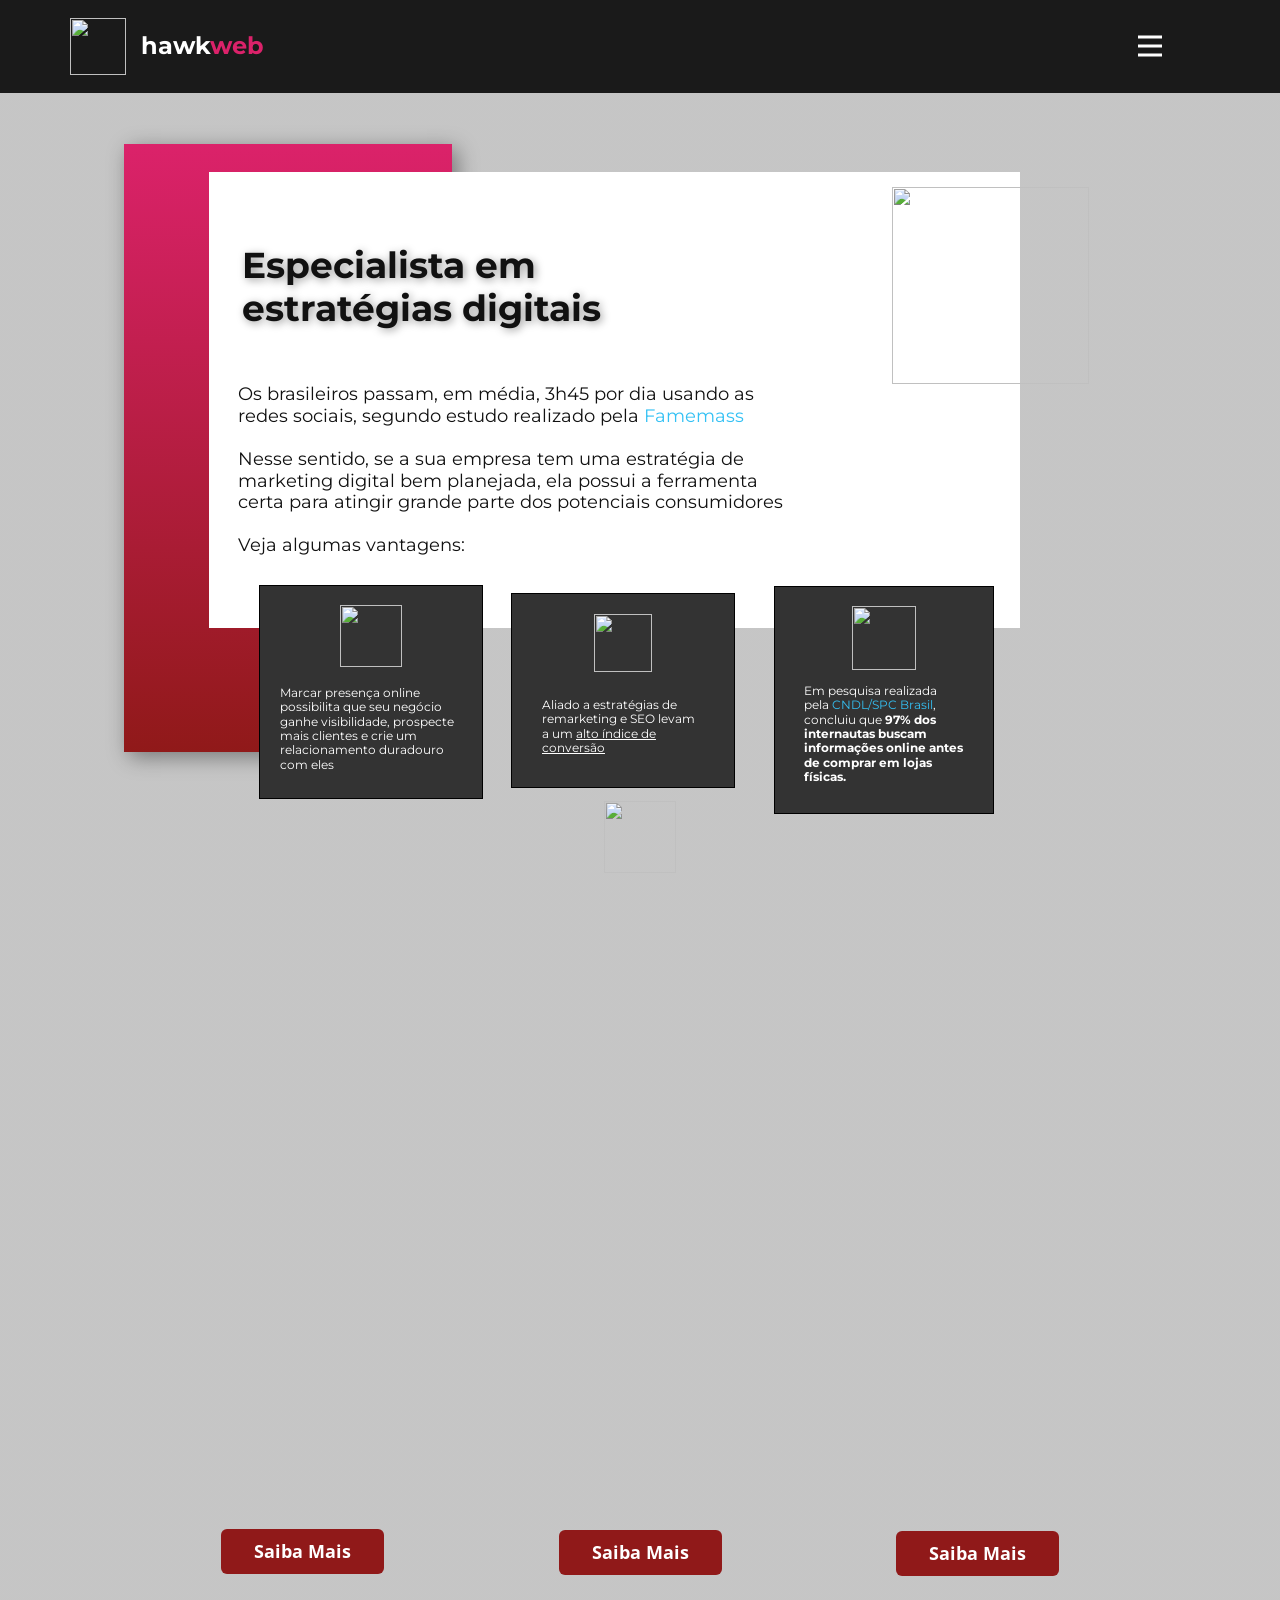
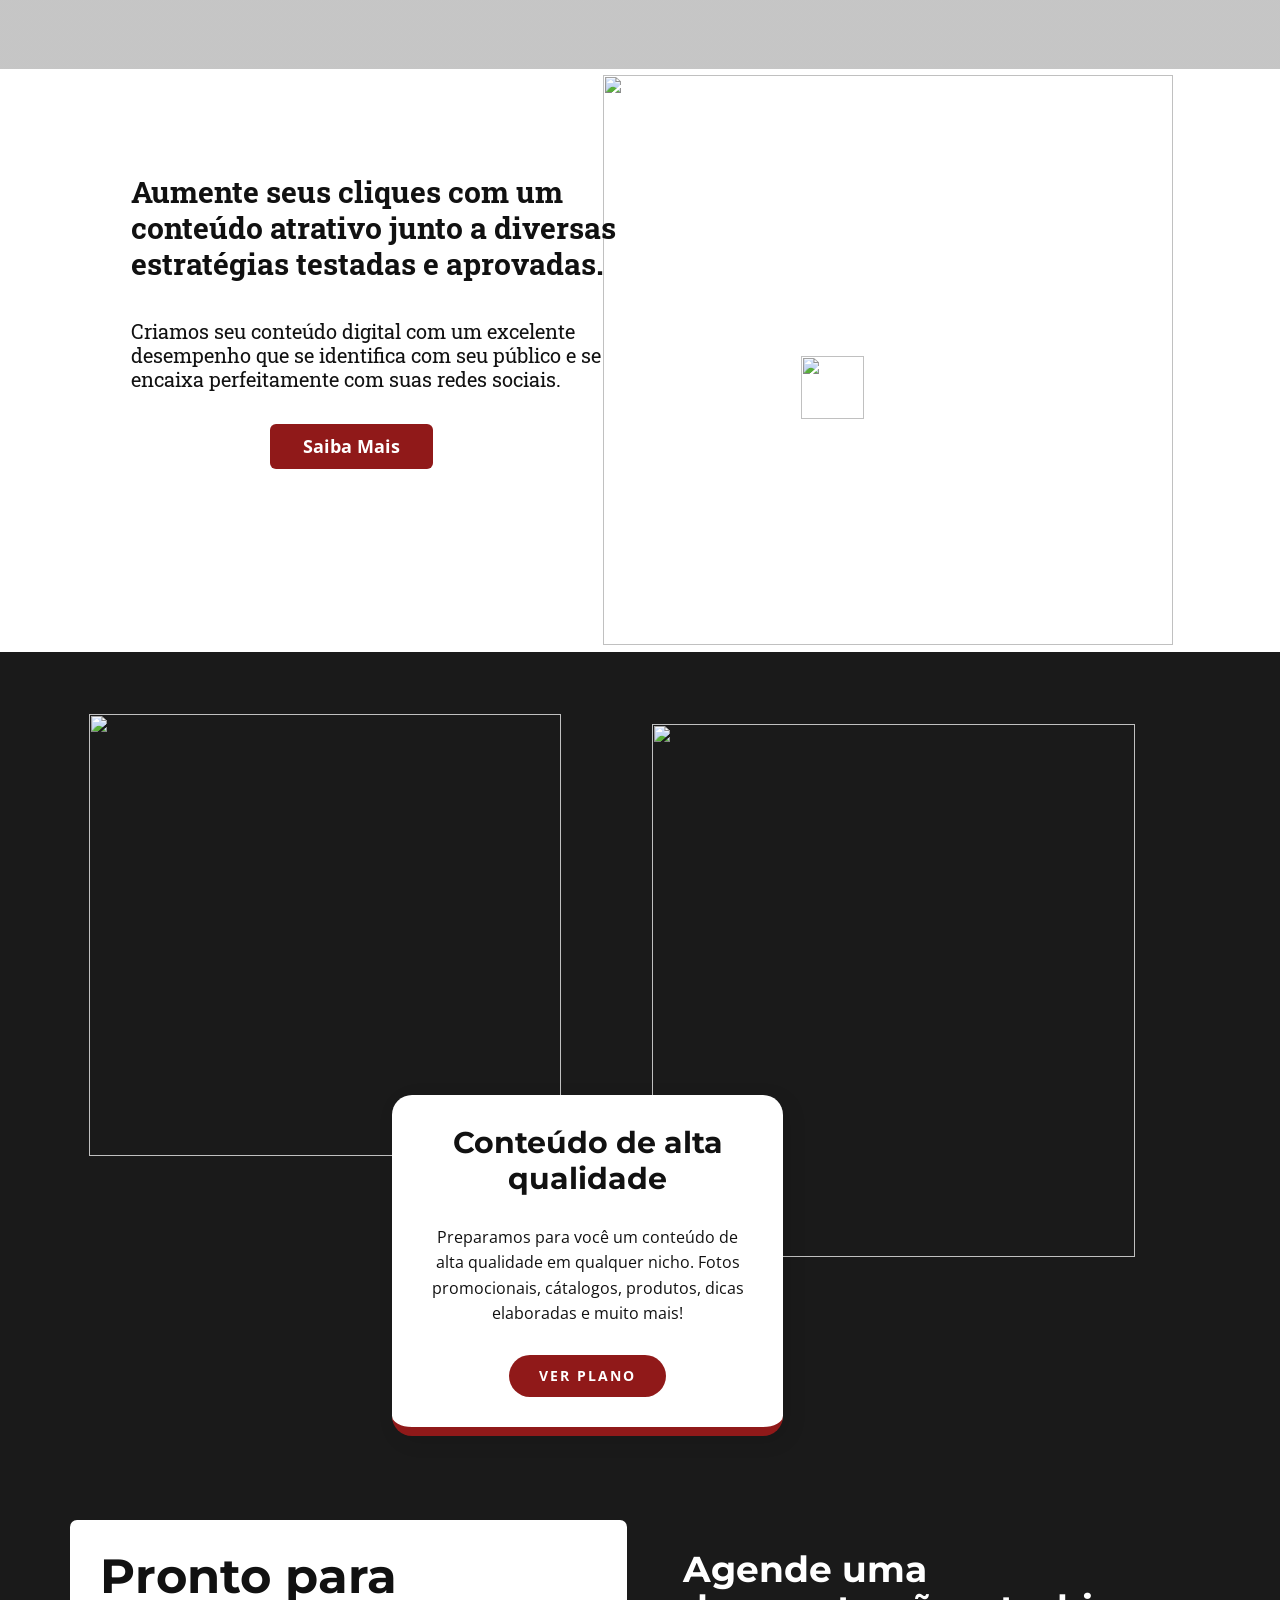
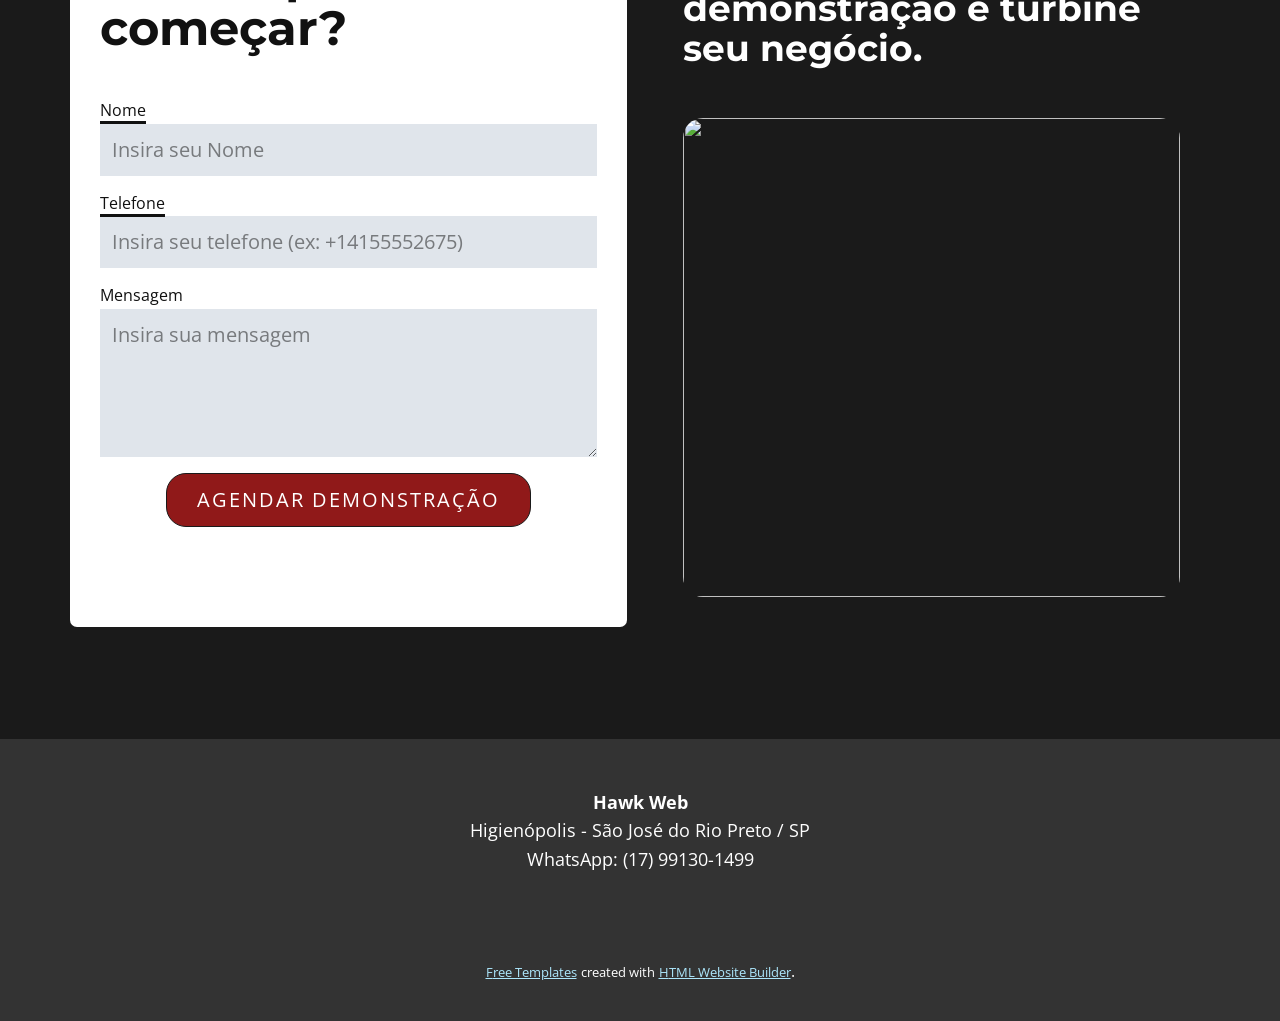
==== index.html @ 906fbba9 "Add files via upload" ====
<!DOCTYPE html>
<html style="font-size: 16px;">
  <head>
    <meta name="viewport" content="width=device-width, initial-scale=1.0">
    <meta charset="utf-8">
    <meta name="keywords" content="​We help businesses grow by creating high-quality websites, ​Uncover and meet customer needs., We advise organizations in value creation strategies, About Our Company, We help and solve your business problem., ​How We Help People, We collaborate with brands and agencies to create memorable experiences., Ready to talk?, We work with ambitious leaders">
    <meta name="description" content="">
    <meta name="page_type" content="np-template-header-footer-from-plugin">
    <title>Página Inicial</title>
    <link rel="stylesheet" href="nicepage.css" media="screen">
<link rel="stylesheet" href="Página-Inicial.css" media="screen">
    <script class="u-script" type="text/javascript" src="jquery.js" defer=""></script>
    <script class="u-script" type="text/javascript" src="nicepage.js" defer=""></script>
    <meta name="generator" content="Nicepage 4.8.2, nicepage.com">
    <link rel="icon" href="images/favicon.jpg">
    <link id="u-theme-google-font" rel="stylesheet" href="https://fonts.googleapis.com/css?family=Montserrat:100,100i,200,200i,300,300i,400,400i,500,500i,600,600i,700,700i,800,800i,900,900i|Open+Sans:300,300i,400,400i,500,500i,600,600i,700,700i,800,800i">
    <link id="u-page-google-font" rel="stylesheet" href="https://fonts.googleapis.com/css?family=Montserrat:100,100i,200,200i,300,300i,400,400i,500,500i,600,600i,700,700i,800,800i,900,900i|Roboto+Slab:100,200,300,400,500,600,700,800,900">
    
    
    
    
    
    <script type="application/ld+json">{
		"@context": "http://schema.org",
		"@type": "Organization",
		"name": "HawkWeb",
		"logo": "images/hawkteste1.png"
}</script>
    <meta name="theme-color" content="#34c1f4">
    <meta property="og:title" content="Página Inicial">
    <meta property="og:description" content="">
    <meta property="og:type" content="website">
  </head>
  <body data-home-page="Página-Inicial.html" data-home-page-title="Página Inicial" class="u-body u-xl-mode"><header class="u-border-1 u-border-grey-90 u-clearfix u-grey-90 u-header u-header" id="sec-0205"><div class="u-clearfix u-sheet u-sheet-1">
        <a href="https://nicepage.com" class="u-image u-logo u-image-1" data-image-width="1600" data-image-height="1600">
          <img src="images/hawkteste1.png" class="u-logo-image u-logo-image-1">
        </a>
        <nav class="u-menu u-menu-dropdown u-offcanvas u-menu-1" data-responsive-from="XL">
          <div class="menu-collapse" style="font-size: 1rem; letter-spacing: 0px; font-weight: 700; text-transform: uppercase;">
            <a class="u-button-style u-custom-active-border-color u-custom-border u-custom-border-color u-custom-borders u-custom-hover-border-color u-custom-left-right-menu-spacing u-custom-padding-bottom u-custom-text-color u-custom-text-hover-color u-custom-top-bottom-menu-spacing u-nav-link u-text-active-palette-1-base u-text-hover-palette-2-base" href="#">
              <svg class="u-svg-link" viewBox="0 0 24 24"><use xmlns:xlink="http://www.w3.org/1999/xlink" xlink:href="#menu-hamburger"></use></svg>
              <svg class="u-svg-content" version="1.1" id="menu-hamburger" viewBox="0 0 16 16" x="0px" y="0px" xmlns:xlink="http://www.w3.org/1999/xlink" xmlns="http://www.w3.org/2000/svg"><g><rect y="1" width="16" height="2"></rect><rect y="7" width="16" height="2"></rect><rect y="13" width="16" height="2"></rect>
</g></svg>
            </a>
          </div>
          <div class="u-nav-container">
            <ul class="u-nav u-spacing-30 u-unstyled u-nav-1"><li class="u-nav-item"><a class="u-border-2 u-border-active-palette-1-base u-border-hover-palette-1-base u-border-no-left u-border-no-right u-border-no-top u-button-style u-nav-link u-text-active-palette-1-base u-text-grey-90 u-text-hover-grey-90" href="Página-Inicial.html" style="padding: 10px 0px;">Página Inicial</a>
</li><li class="u-nav-item"><a class="u-border-2 u-border-active-palette-1-base u-border-hover-palette-1-base u-border-no-left u-border-no-right u-border-no-top u-button-style u-nav-link u-text-active-palette-1-base u-text-grey-90 u-text-hover-grey-90" href="Sobre.html" style="padding: 10px 0px;">Sobre</a>
</li><li class="u-nav-item"><a class="u-border-2 u-border-active-palette-1-base u-border-hover-palette-1-base u-border-no-left u-border-no-right u-border-no-top u-button-style u-nav-link u-text-active-palette-1-base u-text-grey-90 u-text-hover-grey-90" href="Contact.html" style="padding: 10px 0px;">Contact</a>
</li></ul>
          </div>
          <div class="u-nav-container-collapse">
            <div class="u-black u-container-style u-inner-container-layout u-opacity u-opacity-95 u-sidenav">
              <div class="u-inner-container-layout u-sidenav-overflow">
                <div class="u-menu-close"></div>
                <ul class="u-align-center u-nav u-popupmenu-items u-unstyled u-nav-2"><li class="u-nav-item"><a class="u-button-style u-nav-link" href="Página-Inicial.html" style="padding: 10px 20px;">Página Inicial</a>
</li><li class="u-nav-item"><a class="u-button-style u-nav-link" href="Sobre.html" style="padding: 10px 20px;">Sobre</a>
</li><li class="u-nav-item"><a class="u-button-style u-nav-link" href="Contact.html" style="padding: 10px 20px;">Contact</a>
</li></ul>
              </div>
            </div>
            <div class="u-black u-menu-overlay u-opacity u-opacity-70"></div>
          </div>
        </nav>
        <h5 class="u-text u-text-default u-text-1">hawk<span class="u-text-custom-color-1">web</span>
        </h5>
      </div></header> 
    <section class="u-align-right u-clearfix u-image u-shading u-section-1" id="sec-7824" src="" data-image-width="1600" data-image-height="1066">
      <div class="u-clearfix u-sheet u-sheet-1">
        <div class="u-gradient u-shape u-shape-rectangle u-shape-1"></div>
        <div class="u-container-style u-group u-shape-rectangle u-white u-group-1">
          <div class="u-container-layout u-container-layout-1">
            <img class="u-image u-image-default u-image-1" src="images/hawkteste1-6.png" alt="" data-image-width="4271" data-image-height="4271">
            <h3 class="u-text u-text-1">Especialista em estratégias digitais</h3>
            <h5 class="u-text u-text-2">Os brasileiros passam, em média, 3h45 por dia usando as redes sociais, segundo estudo realizado pela&nbsp;<a href="https://famemass.com/" class="u-active-none u-border-none u-btn u-button-style u-hover-none u-none u-text-palette-1-base u-btn-1">Famemass</a>
              <br>
              <br>Nesse sentido, se a sua empresa tem uma estratégia de marketing digital bem planejada, ela possui a ferramenta certa para atingir grande parte dos potenciais consumidores<br>
              <br>Veja algumas vantagens:
            </h5>
          </div>
        </div>
        <div class="u-align-left u-border-1 u-border-black u-container-style u-grey-80 u-group u-shape-rectangle u-group-2">
          <div class="u-container-layout u-container-layout-2"><span class="u-file-icon u-icon u-text-white u-icon-1"><img src="images/7.png" alt=""></span>
            <h6 class="u-text u-text-3"> Marcar presença online possibilita que seu negócio ganhe&nbsp;visibilidade, prospecte mais clientes e crie um relacionamento duradouro com eles </h6>
          </div>
        </div>
        <div class="u-border-1 u-border-black u-container-style u-grey-80 u-group u-shape-rectangle u-group-3">
          <div class="u-container-layout u-container-layout-3"><span class="u-file-icon u-icon u-text-white u-icon-2"><img src="images/8.png" alt=""></span>
            <h6 class="u-text u-text-4"> Aliado a estratégias de remarketing e SEO levam a um&nbsp;<span style="text-decoration: underline !important;">alto índice de conversão </span>
            </h6>
          </div>
        </div>
        <div class="u-border-1 u-border-black u-container-style u-grey-80 u-group u-shape-rectangle u-group-4">
          <div class="u-container-layout u-container-layout-4"><span class="u-file-icon u-icon u-text-white u-icon-3"><img src="images/9.png" alt=""></span>
            <h6 class="u-text u-text-5"> Em pesquisa realizada pela&nbsp;<a href="https://www.ecommercebrasil.com.br/noticias/97-dos-internautas-buscam-informacoes-online/" class="u-active-none u-border-none u-btn u-button-style u-hover-none u-none u-text-palette-1-base u-btn-2">CNDL/SPC Brasil</a>, concluiu que&nbsp;<b>97% dos internautas buscam informações online antes de comprar em lojas físicas.</b>
            </h6>
          </div>
        </div>
        <img class="u-image u-image-default u-preserve-proportions u-image-2" src="images/seta-baixo.gif" alt="" data-image-width="500" data-image-height="500">
        <h2 class="u-custom-font u-font-montserrat u-text u-text-6" data-animation-name="customAnimationIn" data-animation-duration="1750" data-animation-delay="250"> Conheça nossos serviços</h2>
        <div class="u-expanded-width-md u-expanded-width-sm u-expanded-width-xs u-list u-list-1">
          <div class="u-repeater u-repeater-1">
            <div class="u-border-9 u-border-custom-color-2 u-border-no-bottom u-border-no-right u-border-no-top u-container-style u-list-item u-radius-20 u-repeater-item u-shape-round u-white u-list-item-1" data-animation-name="customAnimationIn" data-animation-duration="1750" data-animation-direction="" data-animation-delay="250">
              <div class="u-container-layout u-similar-container u-container-layout-5"><span class="u-file-icon u-icon u-icon-rectangle u-icon-4"><img src="images/2285537.png" alt=""></span>
                <h4 class="u-align-center u-custom-font u-font-montserrat u-text u-text-7">Ibound Marketing</h4>
                <p class="u-align-left u-text u-text-8"> O Inbound Marketing visa atrair e converter clientes através de conteúdos relevantes e atraentes, trabalhados em canais como blogs, redes sociais e mecanismos de busca. Nossa motivação é gerar e nutrir leads que tragam resultados para sua empresa.</p>
              </div>
            </div>
            <div class="u-border-9 u-border-custom-color-2 u-border-no-bottom u-border-no-right u-border-no-top u-container-style u-list-item u-radius-20 u-repeater-item u-shape-round u-video-cover u-white u-list-item-2" data-animation-name="customAnimationIn" data-animation-duration="1750" data-animation-direction="" data-animation-delay="250">
              <div class="u-container-layout u-similar-container u-container-layout-6"><span class="u-file-icon u-icon u-icon-rectangle u-icon-5"><img src="images/1998087.png" alt=""></span>
                <h4 class="u-align-center u-custom-font u-font-montserrat u-text u-text-9">Gestão de Redes Sociais</h4>
                <p class="u-align-left u-text u-text-10"> Gerenciamento de redes sociais como Instagram,&nbsp;Facebook, Youtube, Google Meu Negócio e LinkedIn. Somos uma agência de mídias sociais experiente, com uma gestão que abrange etapas de análise, planejamento de estratégias, criação de conteúdo, gestão de anúncios patrocinados, monitoramento e envio de relatórios.</p>
              </div>
            </div>
            <div class="u-border-9 u-border-custom-color-2 u-border-no-bottom u-border-no-right u-border-no-top u-container-style u-list-item u-radius-20 u-repeater-item u-shape-round u-video-cover u-white u-list-item-3" data-animation-name="customAnimationIn" data-animation-duration="1750" data-animation-direction="" data-animation-delay="250">
              <div class="u-container-layout u-similar-container u-container-layout-7"><span class="u-file-icon u-icon u-icon-rectangle u-icon-6"><img src="images/1055664.png" alt=""></span>
                <h4 class="u-align-center u-custom-font u-font-montserrat u-text u-text-11">Gestão de Google Ads</h4>
                <p class="u-align-left u-text u-text-12"> Mais de 95% dos usuários de internet utilizam o Google para realizar buscas. A Hawk Web oferece dois serviços essenciais para que as empresas tenham um bom posicionamento nessas pesquisas: Consultoria Google Ads e SEO.&nbsp;</p>
              </div>
            </div>
          </div>
        </div>
        <a href="https://nicepage.com/k/auction-website-templates" class="u-border-none u-btn u-btn-round u-button-style u-custom-color-2 u-hidden-md u-hover-custom-color-1 u-radius-6 u-btn-3">Saiba Mais</a>
        <a href="https://nicepage.com/k/auction-website-templates" class="u-border-none u-btn u-btn-round u-button-style u-custom-color-2 u-hidden-md u-hover-custom-color-1 u-radius-6 u-btn-4">Saiba Mais</a>
        <a href="https://nicepage.com/k/auction-website-templates" class="u-border-none u-btn u-btn-round u-button-style u-custom-color-2 u-hidden-md u-hover-custom-color-1 u-radius-6 u-btn-5">Saiba Mais</a>
      </div>
    </section>
    <section class="u-align-center u-clearfix u-white u-section-2" id="sec-8396">
      <div class="u-clearfix u-sheet u-valign-middle-lg u-valign-middle-xl u-sheet-1">
        <img class="u-image u-image-default u-preserve-proportions u-image-1" src="images/aumentesuataxa.png" alt="" data-image-width="5000" data-image-height="5000">
        <img class="u-image u-image-default u-preserve-proportions u-image-2" src="images/210d04_aa107fbc68f845fc90f73a6d76c4d3c3_mv2.gif" alt="" data-image-width="500" data-image-height="500">
        <h3 class="u-align-left u-custom-font u-font-roboto-slab u-text u-text-1">Aumente seus cliques com um<br>conteúdo atrativo junto a diversas estratégias testadas e aprovadas.
        </h3>
        <h3 class="u-align-left u-custom-font u-font-roboto-slab u-text u-text-2">Criamos seu conteúdo digital com um excelente desempenho que se identifica com seu público e se encaixa perfeitamente com suas redes sociais.&nbsp;</h3>
        <a href="https://nicepage.com/k/auction-website-templates" class="u-border-none u-btn u-btn-round u-button-style u-custom-color-2 u-hover-custom-color-1 u-radius-6 u-btn-1">Saiba Mais</a>
      </div>
    </section>
    <section class="u-align-center u-clearfix u-valign-middle u-white u-section-3" id="carousel_3a34">
      <div class="u-container-style u-expanded-width u-grey-90 u-group u-shape-rectangle u-group-1">
        <div class="u-container-layout u-container-layout-1">
          <img src="images/barbearia.jpg" alt="" class="u-image u-image-default u-image-1" data-image-width="790" data-image-height="380">
          <img class="u-image u-image-default u-image-2" src="images/157aae53a9eb5e5e9908.png" alt="" data-image-width="661" data-image-height="495">
          <div class="u-align-center u-border-9 u-border-custom-color-2 u-border-no-left u-border-no-right u-border-no-top u-container-style u-group u-radius-20 u-shape-round u-white u-group-2">
            <div class="u-container-layout u-container-layout-2">
              <h3 class="u-text u-text-1">Conteúdo de alta qualidade</h3>
              <p class="u-text u-text-font u-text-2">Preparamos para você um conteúdo de alta qualidade em qualquer nicho. Fotos promocionais, cátalogos, produtos, dicas elaboradas e muito mais!</p>
              <a href="https://nicepage.best" class="u-border-none u-btn u-btn-round u-button-style u-custom-color-2 u-radius-50 u-btn-1">ver plano</a>
            </div>
          </div>
        </div>
      </div>
    </section>
    <section class="u-clearfix u-grey-90 u-section-4" id="carousel_f671">
      <div class="u-clearfix u-sheet u-sheet-1">
        <div class="u-clearfix u-expanded-width u-gutter-26 u-layout-wrap u-layout-wrap-1">
          <div class="u-layout">
            <div class="u-layout-row">
              <div class="u-align-left u-container-style u-layout-cell u-radius-20 u-shape-round u-size-30 u-white u-layout-cell-1">
                <div class="u-container-layout u-container-layout-1">
                  <h2 class="u-text u-text-1">Pronto para começar?</h2>
                  <div class="u-expanded-width u-form u-form-1">
                    <form action="#" method="POST" class="u-clearfix u-form-spacing-15 u-form-vertical u-inner-form" style="padding: 0px;" source="email" name="form">
                      <div class="u-form-group u-form-name u-form-group-1">
                        <label for="name-7294" class="u-label u-label-1">Nome</label>
                        <input type="text" placeholder="Insira seu Nome" id="name-7294" name="name" class="u-input u-input-rectangle u-palette-5-light-2 u-input-1" required="">
                      </div>
                      <div class="u-form-group u-form-phone u-form-group-2">
                        <label for="phone-bc03" class="u-label u-label-2">Telefone</label>
                        <input type="tel" pattern="\+?\d{0,3}[\s\(\-]?([0-9]{2,3})[\s\)\-]?([\s\-]?)([0-9]{3})[\s\-]?([0-9]{2})[\s\-]?([0-9]{2})" placeholder="Insira seu telefone (ex: +14155552675)" id="phone-bc03" name="phone" class="u-input u-input-rectangle u-palette-5-light-2 u-input-2" required="">
                      </div>
                      <div class="u-form-group u-form-message u-form-group-3">
                        <label for="message-5e5e" class="u-label">Mensagem</label>
                        <textarea placeholder="Insira sua mensagem" rows="4" cols="50" id="message-5e5e" name="message" class="u-input u-input-rectangle u-palette-5-light-2 u-input-3" required=""></textarea>
                      </div>
                      <div class="u-align-center u-form-group u-form-submit u-form-group-4">
                        <a href="#" class="u-active-custom-color-2 u-border-1 u-border-active-grey-75 u-border-grey-90 u-border-hover-grey-75 u-btn u-btn-round u-btn-submit u-button-style u-custom-color-2 u-hover-custom-color-1 u-radius-20 u-text-body-alt-color u-btn-1">AGENDAR DEMONSTRAÇÃO</a>
                        <input type="submit" value="submit" class="u-form-control-hidden">
                      </div>
                      <div class="u-form-send-message u-form-send-success"> Thank you! Your message has been sent. </div>
                      <div class="u-form-send-error u-form-send-message"> Unable to send your message. Please fix errors then try again. </div>
                      <input type="hidden" value="" name="recaptchaResponse">
                    </form>
                  </div>
                </div>
              </div>
              <div class="u-align-left u-container-style u-layout-cell u-size-30 u-layout-cell-2">
                <div class="u-container-layout u-container-layout-2">
                  <h2 class="u-text u-text-2">Agende uma demonstração e turbine seu negócio.</h2>
                  <img src="images/fdg-min.jpg" alt="" class="u-expanded-width u-hidden-xs u-image u-image-round u-radius-20 u-image-1" data-image-width="929" data-image-height="1080">
                </div>
              </div>
            </div>
          </div>
        </div>
      </div>
    </section>
    
    
    <footer class="u-align-center u-clearfix u-footer u-grey-80 u-footer" id="sec-a6b9"><div class="u-clearfix u-sheet u-sheet-1">
        <p class="u-small-text u-text u-text-variant u-text-1">Hawk Web<br>
          <span style="font-weight: 400;"> Higienópolis - São José do Rio Preto / SP</span>
          <br>
          <span style="font-weight: 400;">WhatsApp: (17) 99130-1499</span>
        </p>
      </div></footer>
    <section class="u-backlink u-clearfix u-grey-80">
      <a class="u-link" href="https://nicepage.com/templates" target="_blank">
        <span>Free Templates</span>
      </a>
      <p class="u-text">
        <span>created with</span>
      </p>
      <a class="u-link" href="https://nicepage.com/html-website-builder" target="_blank">
        <span>HTML Website Builder</span>
      </a>. 
    </section>
  </body>
</html>
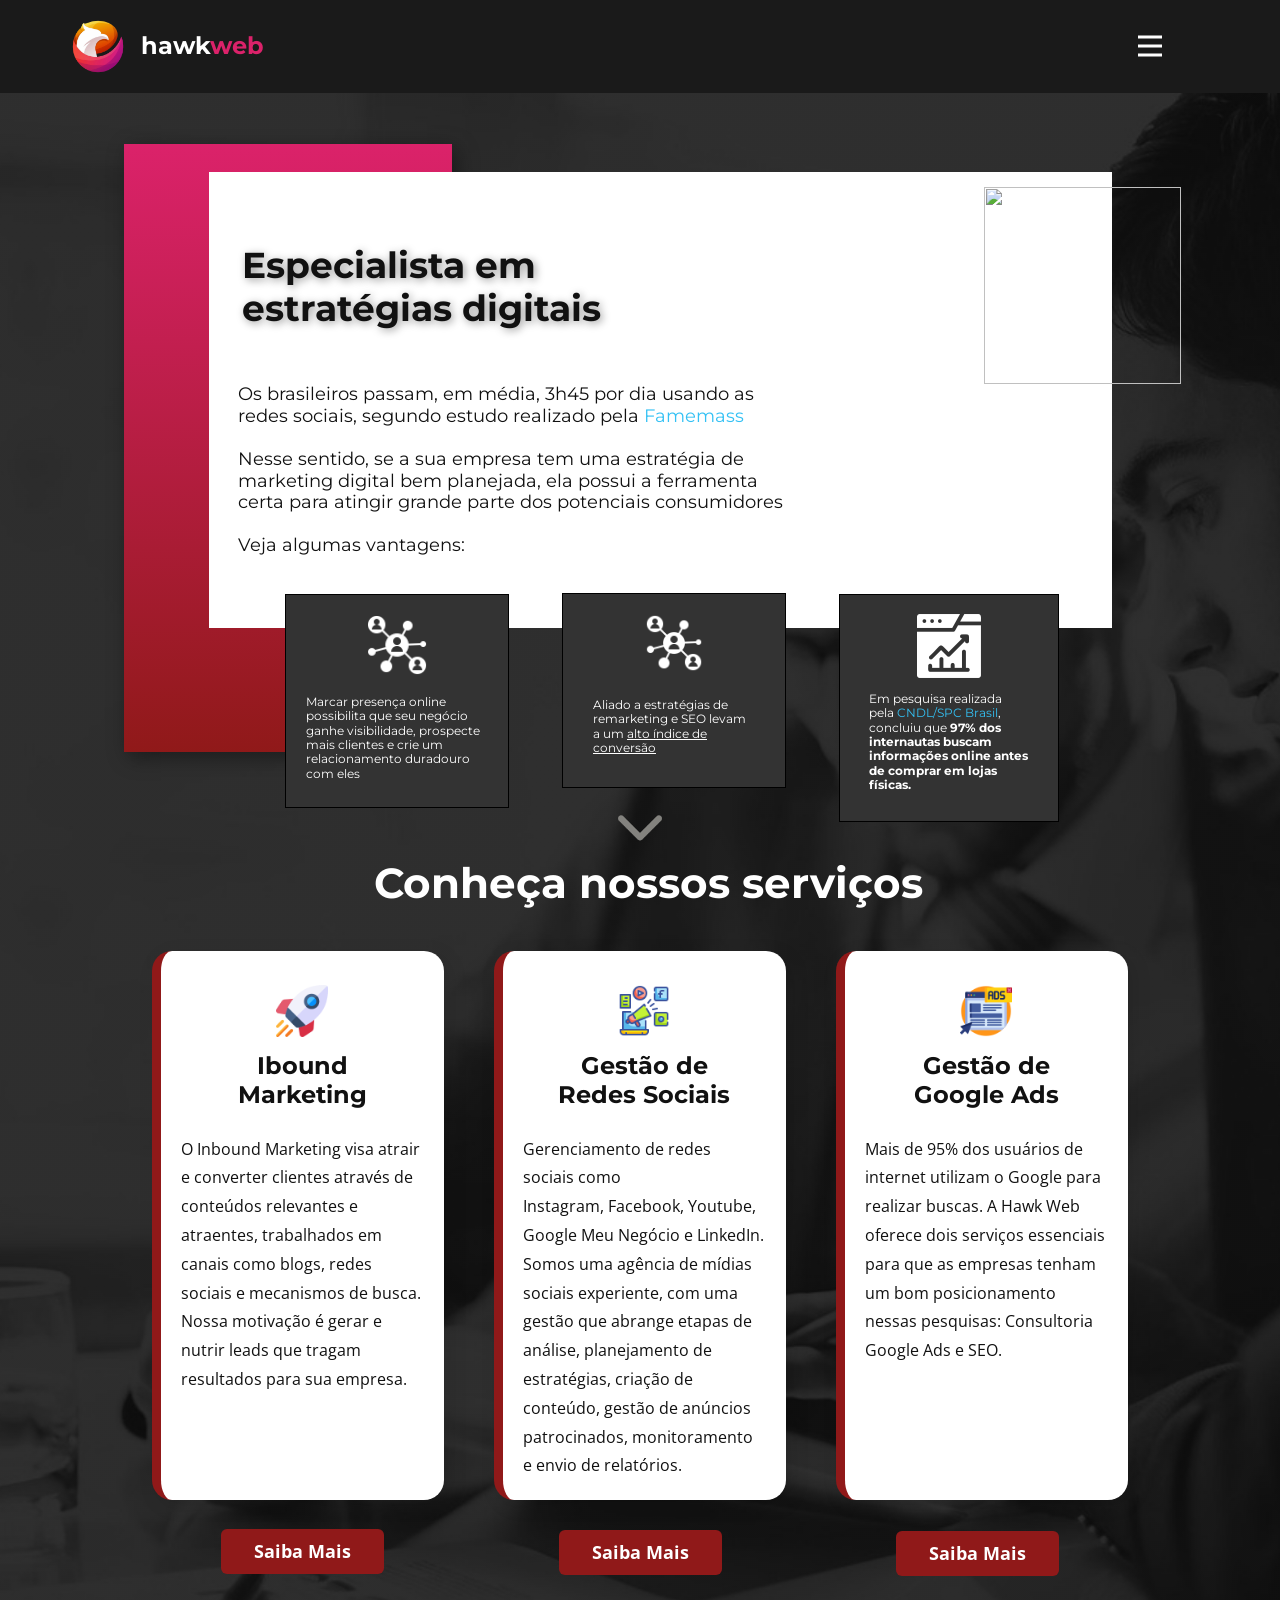
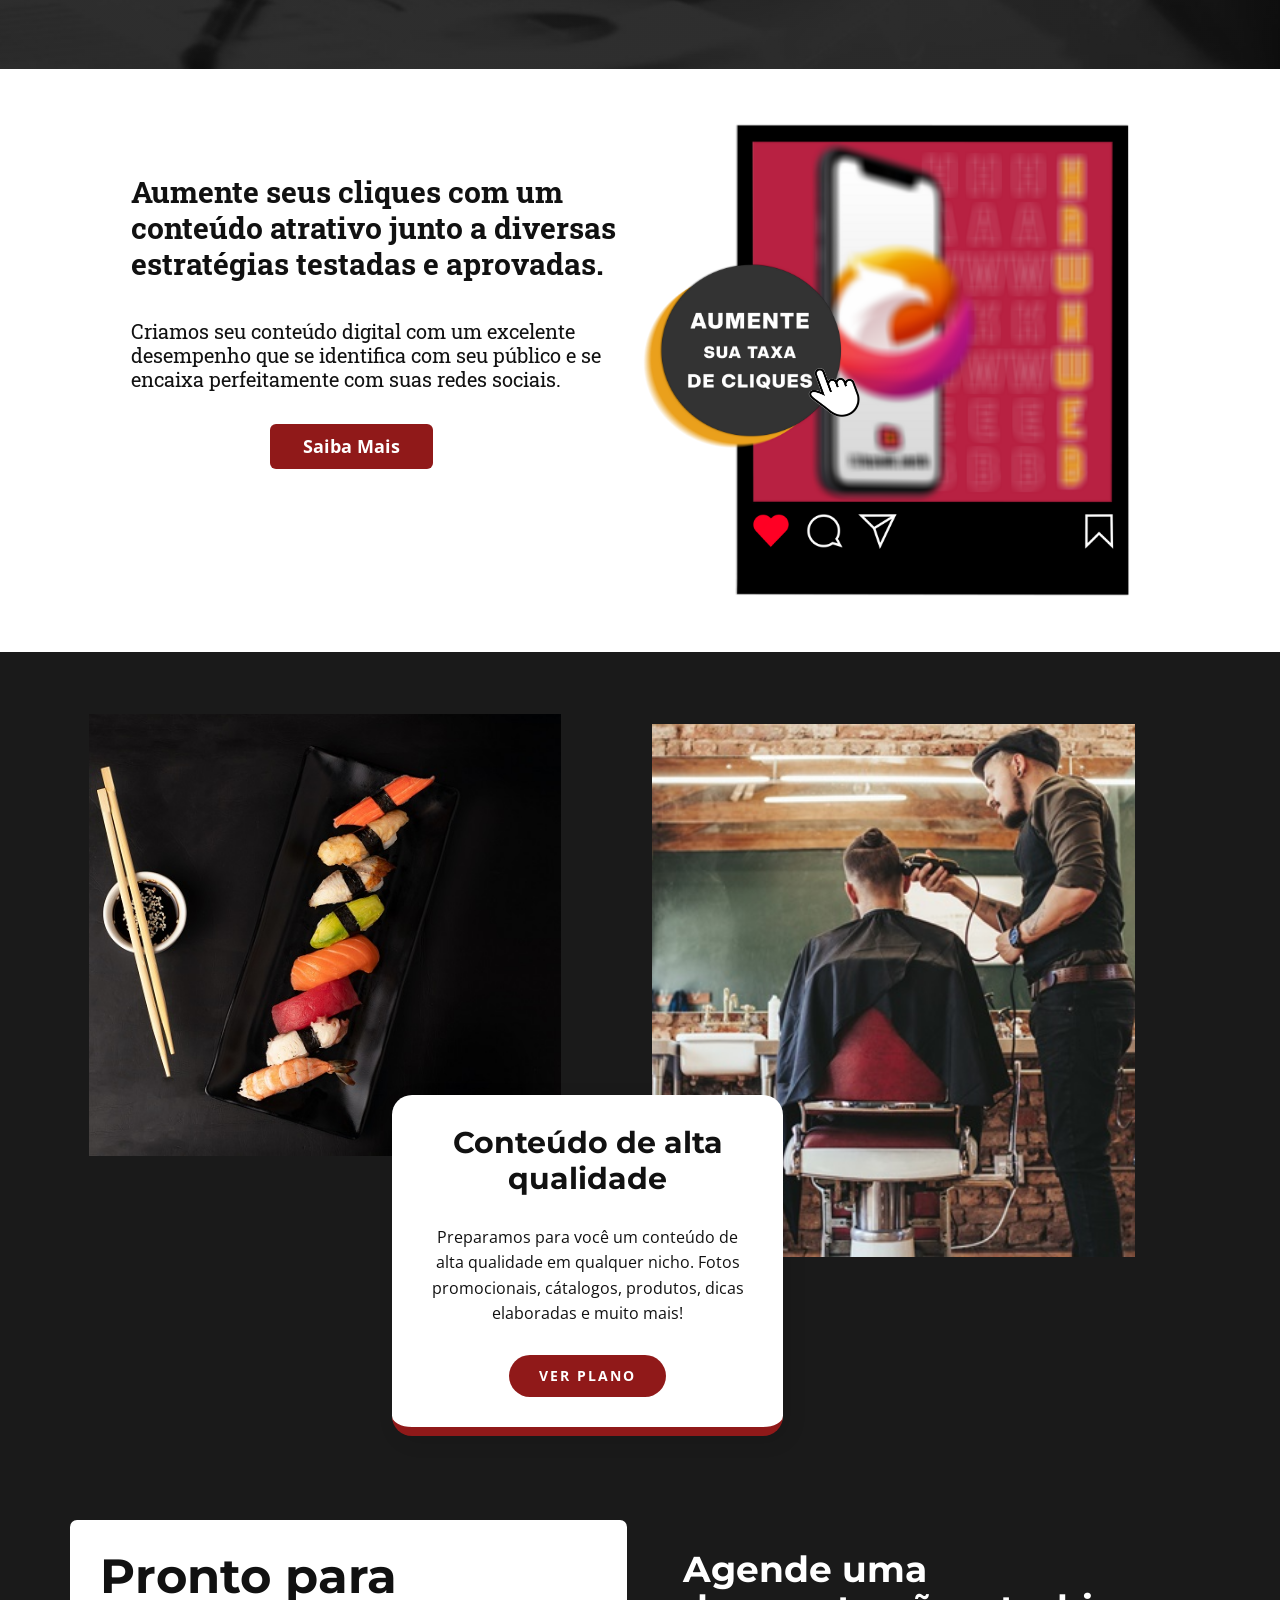
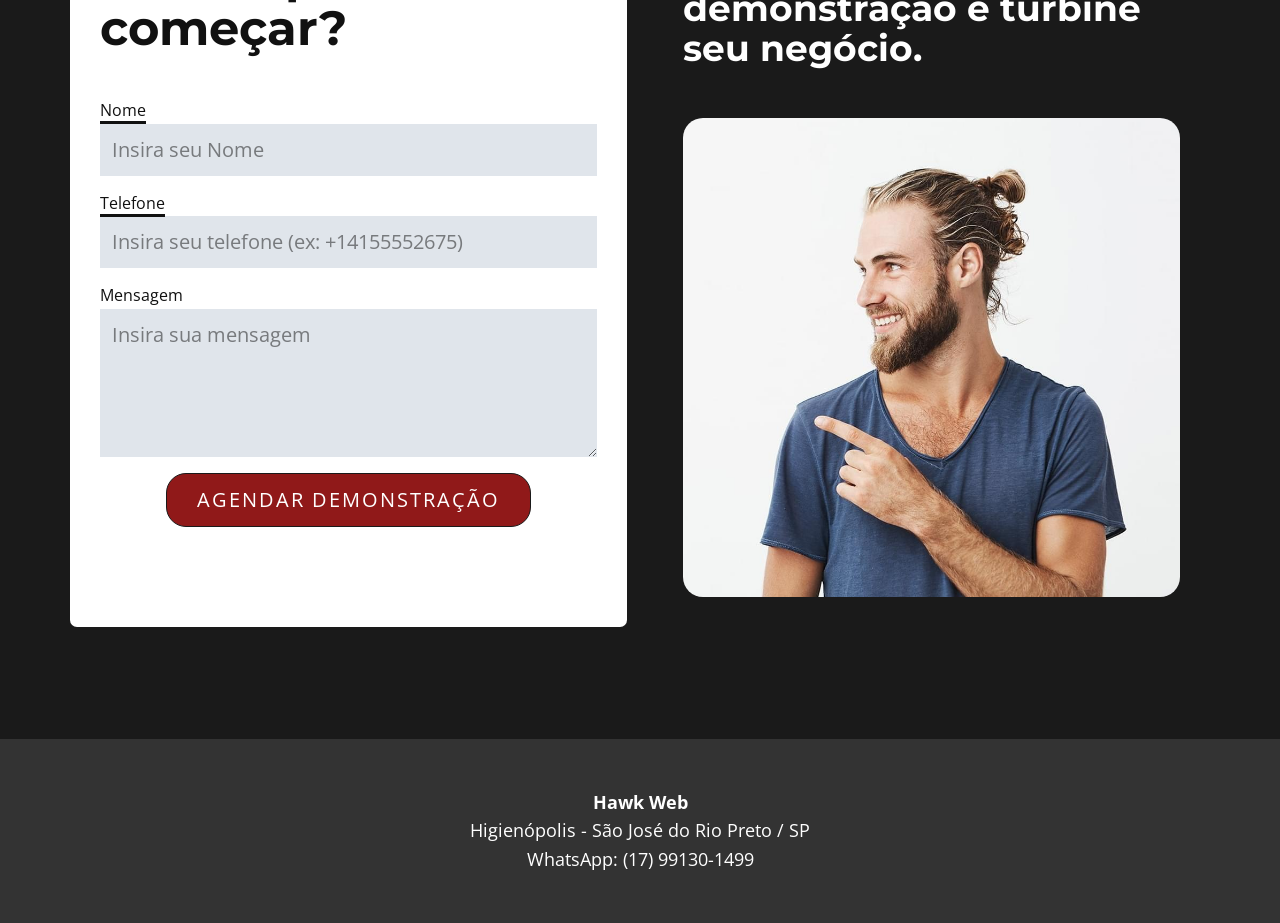
==== commit c30d998e: "Add files via upload" ====
--- a/index.html
+++ b/index.html
@@ -70,7 +70,7 @@
         <div class="u-gradient u-shape u-shape-rectangle u-shape-1"></div>
         <div class="u-container-style u-group u-shape-rectangle u-white u-group-1">
           <div class="u-container-layout u-container-layout-1">
-            <img class="u-image u-image-default u-image-1" src="images/hawkteste1-6.png" alt="" data-image-width="4271" data-image-height="4271">
+            <img class="u-image u-image-default u-image-1" src="images/hawkteste1-15.png" alt="" data-image-width="4271" data-image-height="4271">
             <h3 class="u-text u-text-1">Especialista em estratégias digitais</h3>
             <h5 class="u-text u-text-2">Os brasileiros passam, em média, 3h45 por dia usando as redes sociais, segundo estudo realizado pela&nbsp;<a href="https://famemass.com/" class="u-active-none u-border-none u-btn u-button-style u-hover-none u-none u-text-palette-1-base u-btn-1">Famemass</a>
               <br>
@@ -80,18 +80,18 @@
           </div>
         </div>
         <div class="u-align-left u-border-1 u-border-black u-container-style u-grey-80 u-group u-shape-rectangle u-group-2">
-          <div class="u-container-layout u-container-layout-2"><span class="u-file-icon u-icon u-text-white u-icon-1"><img src="images/7.png" alt=""></span>
+          <div class="u-container-layout u-container-layout-2"><span class="u-file-icon u-icon u-text-white u-icon-1"><img src="images/6.png" alt=""></span>
             <h6 class="u-text u-text-3"> Marcar presença online possibilita que seu negócio ganhe&nbsp;visibilidade, prospecte mais clientes e crie um relacionamento duradouro com eles </h6>
           </div>
         </div>
         <div class="u-border-1 u-border-black u-container-style u-grey-80 u-group u-shape-rectangle u-group-3">
-          <div class="u-container-layout u-container-layout-3"><span class="u-file-icon u-icon u-text-white u-icon-2"><img src="images/8.png" alt=""></span>
+          <div class="u-container-layout u-container-layout-3"><span class="u-file-icon u-icon u-text-white u-icon-2"><img src="images/7.png" alt=""></span>
             <h6 class="u-text u-text-4"> Aliado a estratégias de remarketing e SEO levam a um&nbsp;<span style="text-decoration: underline !important;">alto índice de conversão </span>
             </h6>
           </div>
         </div>
         <div class="u-border-1 u-border-black u-container-style u-grey-80 u-group u-shape-rectangle u-group-4">
-          <div class="u-container-layout u-container-layout-4"><span class="u-file-icon u-icon u-text-white u-icon-3"><img src="images/9.png" alt=""></span>
+          <div class="u-container-layout u-container-layout-4"><span class="u-file-icon u-icon u-text-white u-icon-3"><img src="images/8.png" alt=""></span>
             <h6 class="u-text u-text-5"> Em pesquisa realizada pela&nbsp;<a href="https://www.ecommercebrasil.com.br/noticias/97-dos-internautas-buscam-informacoes-online/" class="u-active-none u-border-none u-btn u-button-style u-hover-none u-none u-text-palette-1-base u-btn-2">CNDL/SPC Brasil</a>, concluiu que&nbsp;<b>97% dos internautas buscam informações online antes de comprar em lojas físicas.</b>
             </h6>
           </div>
@@ -135,7 +135,7 @@
         <a href="https://nicepage.com/k/auction-website-templates" class="u-border-none u-btn u-btn-round u-button-style u-custom-color-2 u-hover-custom-color-1 u-radius-6 u-btn-1">Saiba Mais</a>
       </div>
     </section>
-    <section class="u-align-center u-clearfix u-valign-middle u-white u-section-3" id="carousel_3a34">
+    <section class="u-align-center u-clearfix u-valign-middle-lg u-valign-middle-xl u-white u-section-3" id="carousel_3a34">
       <div class="u-container-style u-expanded-width u-grey-90 u-group u-shape-rectangle u-group-1">
         <div class="u-container-layout u-container-layout-1">
           <img src="images/barbearia.jpg" alt="" class="u-image u-image-default u-image-1" data-image-width="790" data-image-height="380">
@@ -201,18 +201,7 @@
           <span style="font-weight: 400;"> Higienópolis - São José do Rio Preto / SP</span>
           <br>
           <span style="font-weight: 400;">WhatsApp: (17) 99130-1499</span>
-        </p>
-      </div></footer>
-    <section class="u-backlink u-clearfix u-grey-80">
-      <a class="u-link" href="https://nicepage.com/templates" target="_blank">
-        <span>Free Templates</span>
-      </a>
-      <p class="u-text">
-        <span>created with</span>
-      </p>
-      <a class="u-link" href="https://nicepage.com/html-website-builder" target="_blank">
-        <span>HTML Website Builder</span>
-      </a>. 
+    
     </section>
   </body>
 </html>
--- a/Página-Inicial.css
+++ b/Página-Inicial.css
@@ -16,11 +16,11 @@
 }
 
 .u-section-1 .u-group-1 {
-  width: 811px;
-  background-image: none;
+  width: 903px;
+  background-image: none;
+  min-height: 456px;
   height: auto;
-  min-height: 456px;
-  margin: -580px auto 0 139px;
+  margin: -580px 98px 0 auto;
 }
 
 .u-section-1 .u-container-layout-1 {
@@ -36,13 +36,13 @@
 .u-section-1 .u-text-1 {
   font-size: 2.25rem;
   text-shadow: 2px 2px 8px rgba(0,0,0,0.4);
-  margin: -140px 280px 0 33px;
+  margin: -140px 372px 0 33px;
 }
 
 .u-section-1 .u-text-2 {
   font-weight: 400;
   font-size: 1.125rem;
-  margin: 54px 228px 0 29px;
+  margin: 54px 320px 0 29px;
 }
 
 .u-section-1 .u-btn-1 {
@@ -56,7 +56,7 @@
   background-image: none;
   min-height: 214px;
   height: auto;
-  margin: -43px auto 0 189px;
+  margin: -34px auto 0 215px;
 }
 
 .u-section-1 .u-container-layout-2 {
@@ -83,7 +83,7 @@
   background-image: none;
   min-height: 195px;
   height: auto;
-  margin: -206px auto 0 441px;
+  margin: -215px 424px 0 auto;
 }
 
 .u-section-1 .u-container-layout-3 {
@@ -109,7 +109,7 @@
   background-image: none;
   min-height: 228px;
   height: auto;
-  margin: -202px 216px 0 auto;
+  margin: -194px 151px 0 auto;
 }
 
 .u-section-1 .u-container-layout-4 {
@@ -136,7 +136,7 @@
 .u-section-1 .u-image-2 {
   width: 72px;
   height: 72px;
-  margin: -13px auto 0;
+  margin: -21px auto 0;
 }
 
 .u-section-1 .u-text-6 {
@@ -286,7 +286,7 @@
   }
 
   .u-section-1 .u-group-1 {
-    margin-left: 129px;
+    margin-right: 37px;
     height: auto;
   }
 
@@ -385,6 +385,7 @@
     width: 603px;
     min-height: 522px;
     margin-top: -584px;
+    margin-right: 0;
     margin-left: 26px;
   }
 
@@ -419,7 +420,6 @@
     min-height: 247px;
     margin-top: -241px;
     margin-right: 44px;
-    margin-left: auto;
   }
 
   .u-section-1 .u-icon-2 {
@@ -459,7 +459,6 @@
 
   .u-section-1 .u-list-1 {
     margin-top: 44px;
-    margin-bottom: 60px;
     margin-right: initial;
     margin-left: initial;
     width: auto;
@@ -468,7 +467,6 @@
   .u-section-1 .u-repeater-1 {
     grid-template-columns: 100%;
     min-height: 851px;
-    grid-auto-columns: 100%;
   }
 
   .u-section-1 .u-container-layout-5 {
@@ -511,7 +509,7 @@
   }
 
   .u-section-1 .u-btn-3 {
-    margin-top: -2447px;
+    margin-top: -2093px;
   }
 
   .u-section-1 .u-btn-4 {
@@ -530,7 +528,7 @@
 
   .u-section-1 .u-group-1 {
     width: 540px;
-    margin-left: 0;
+    margin-left: auto;
   }
 
   .u-section-1 .u-image-1 {
@@ -575,6 +573,10 @@
   .u-section-1 .u-container-layout-7 {
     padding-left: 10px;
     padding-right: 10px;
+  }
+
+  .u-section-1 .u-btn-3 {
+    margin-top: -2387px;
   }
 }
 
@@ -811,7 +813,6 @@
 .u-section-3 .u-group-1 {
   background-image: none;
   min-height: 861px;
-  height: auto;
   margin: 0;
 }
 
@@ -835,7 +836,6 @@
   width: 391px;
   min-height: 339px;
   box-shadow: 5px 5px 20px 0 rgba(0,0,0,0.1);
-  height: auto;
   margin: -61px auto 0 362px;
 }
 
@@ -867,7 +867,6 @@
   .u-section-3 .u-group-1 {
     margin-right: initial;
     margin-left: initial;
-    height: auto;
   }
 
   .u-section-3 .u-image-1 {
@@ -876,10 +875,6 @@
 
   .u-section-3 .u-image-2 {
     margin-top: -588px;
-  }
-
-  .u-section-3 .u-group-2 {
-    height: auto;
   }
 }
 
@@ -889,9 +884,8 @@
   }
 
   .u-section-3 .u-group-1 {
-    min-height: 666px;
+    min-height: 677px;
     margin-top: 3px;
-    margin-bottom: 3px;
     margin-right: initial;
     margin-left: initial;
   }
@@ -1108,7 +1102,13 @@
 
 @media (max-width: 991px) {
   .u-section-4 .u-sheet-1 {
-    min-height: 778px;
+    min-height: 796px;
+  }
+
+  .u-section-4 .u-layout-wrap-1 {
+    margin-top: 25px;
+    margin-right: initial;
+    margin-left: initial;
   }
 
   .u-section-4 .u-layout-cell-1 {
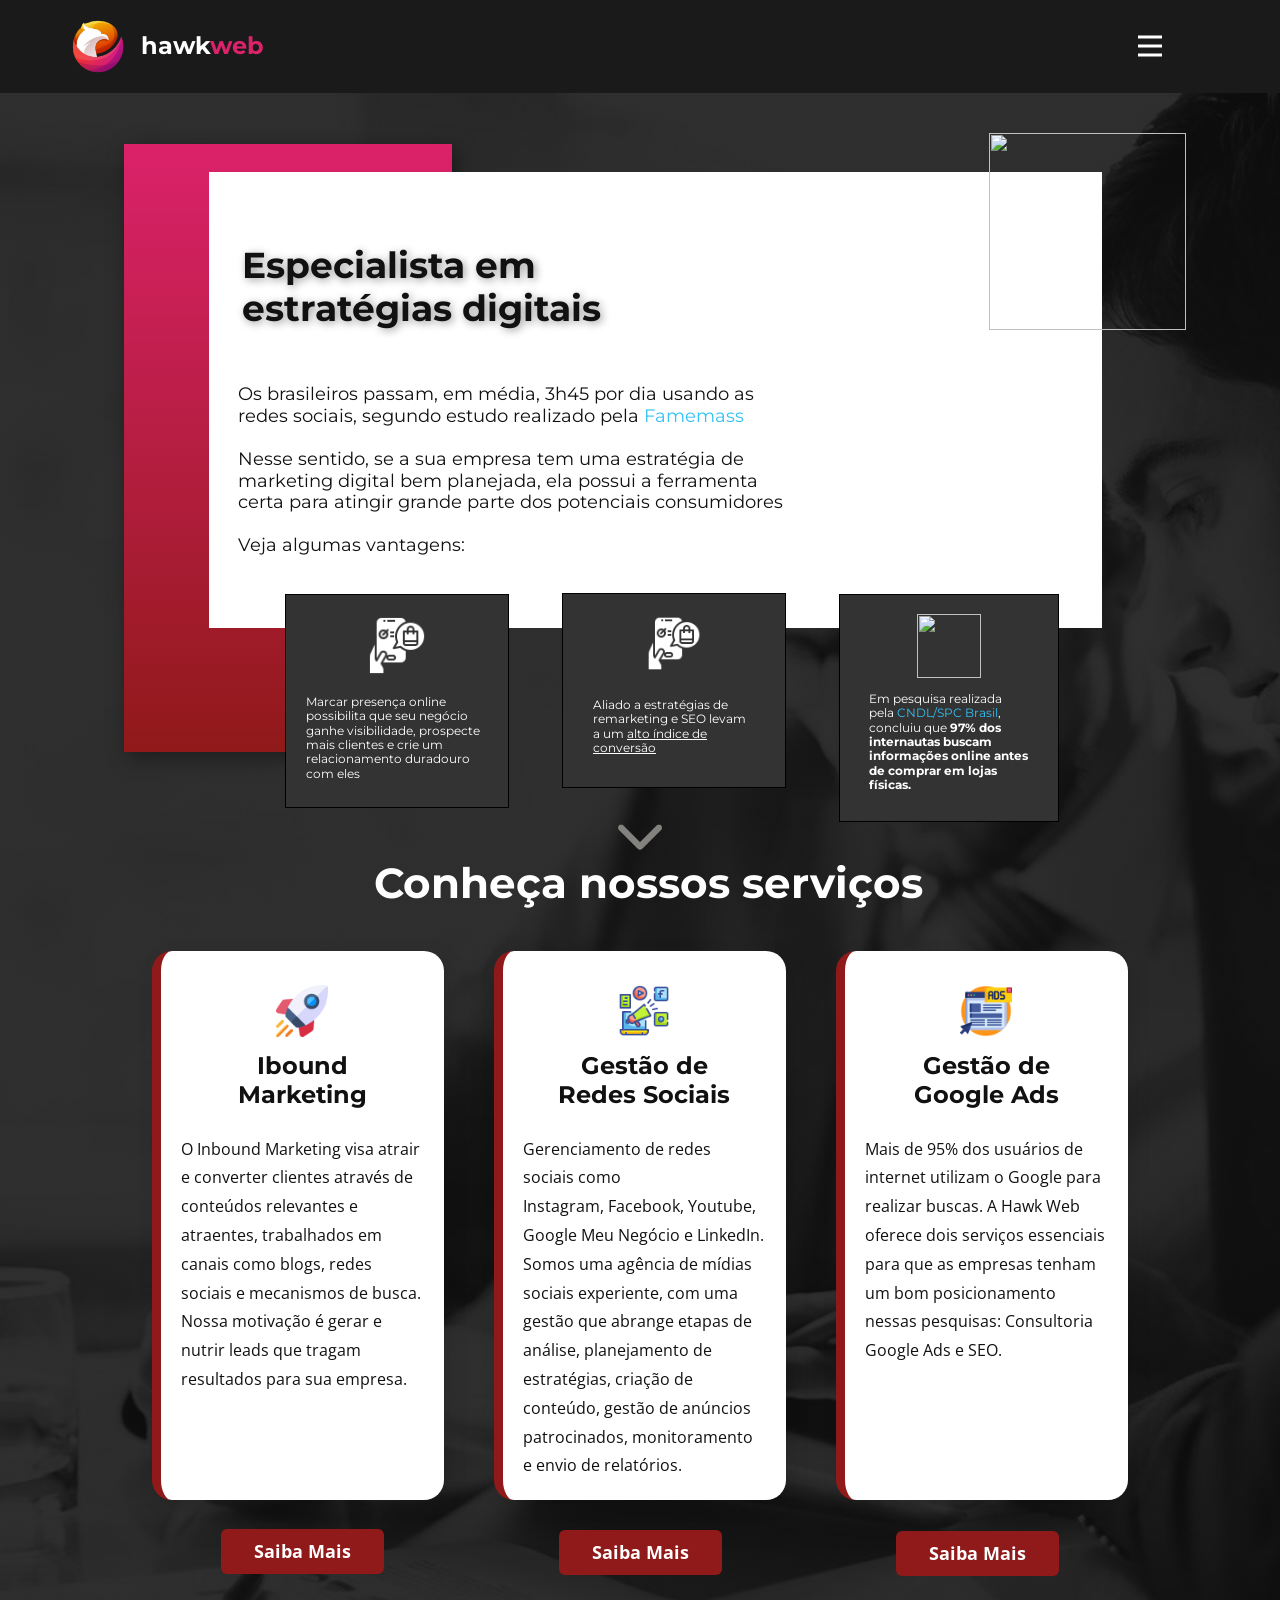
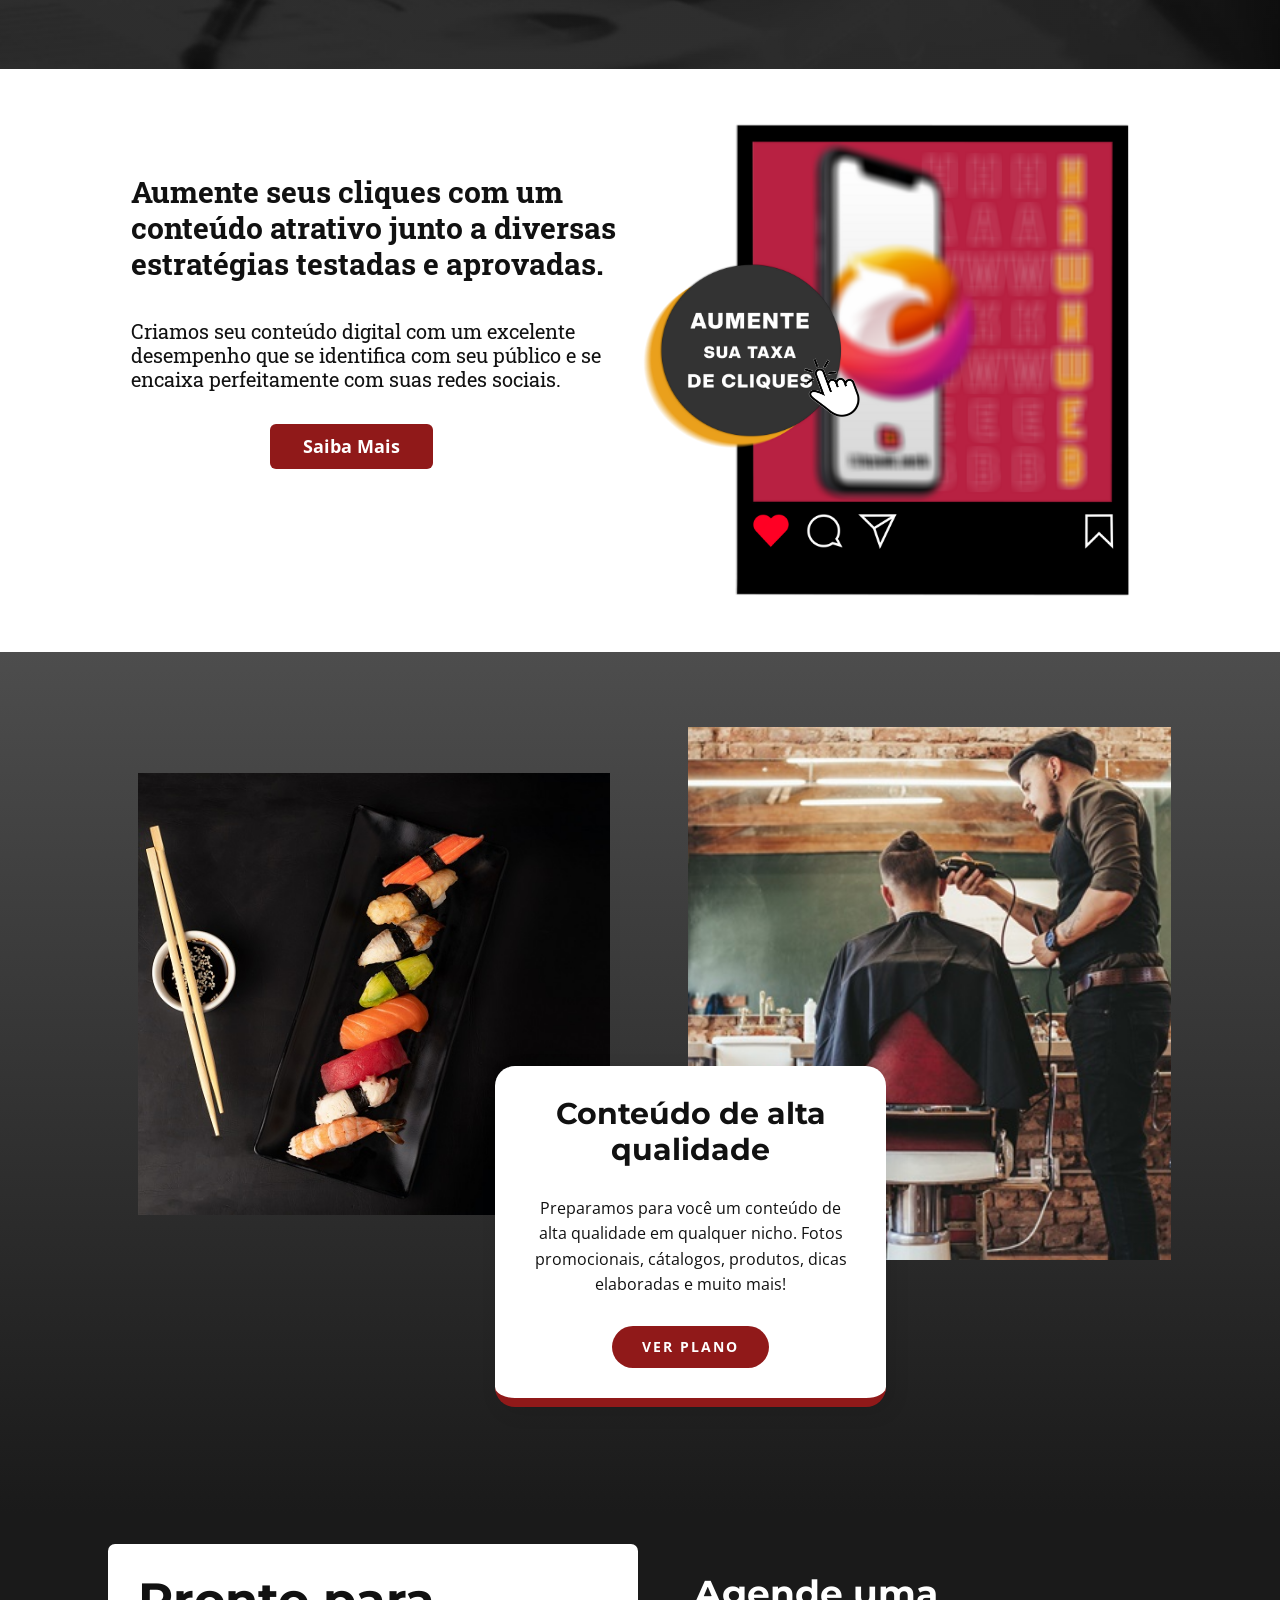
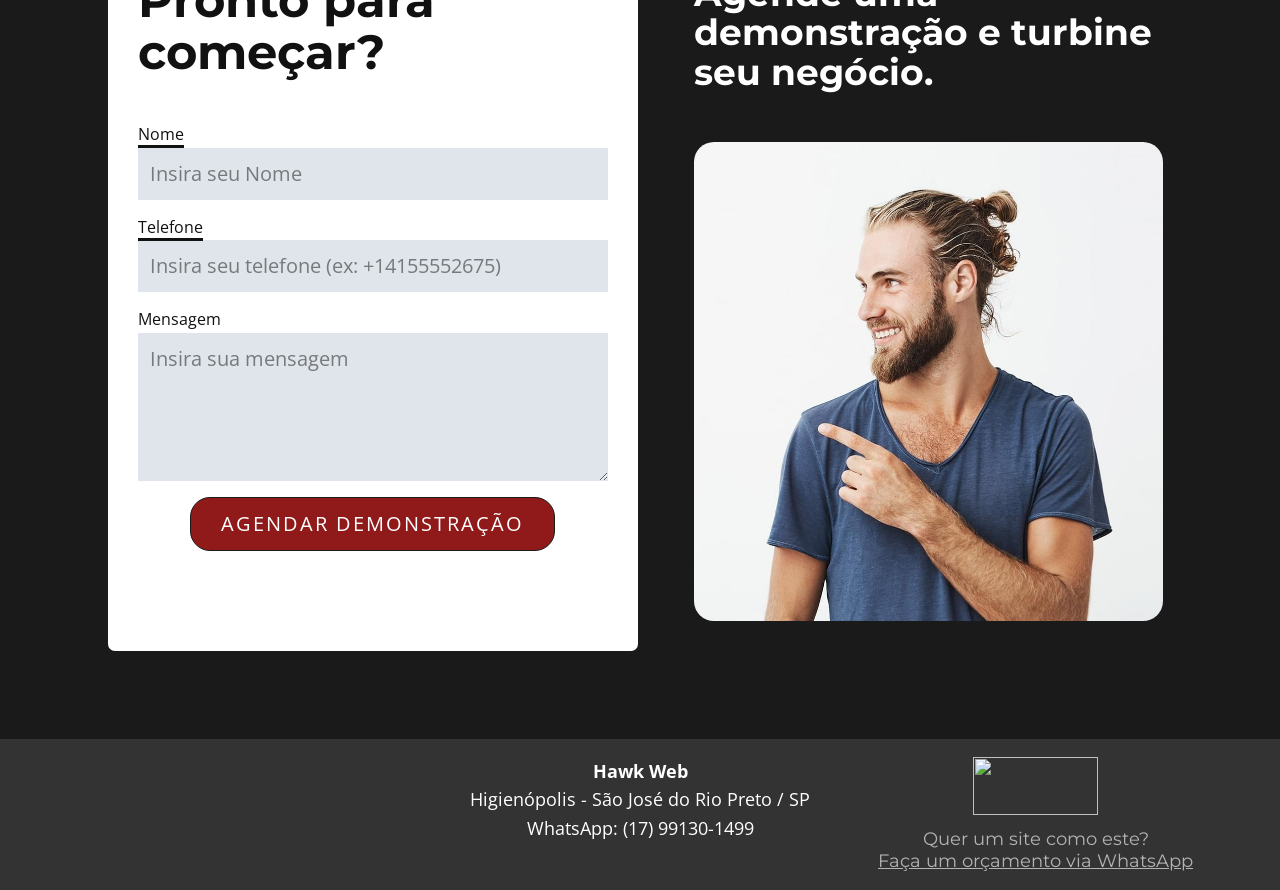
==== commit 2a4f91d7: "Add files via upload" ====
--- a/index.html
+++ b/index.html
@@ -6,9 +6,9 @@
     <meta name="keywords" content="​We help businesses grow by creating high-quality websites, ​Uncover and meet customer needs., We advise organizations in value creation strategies, About Our Company, We help and solve your business problem., ​How We Help People, We collaborate with brands and agencies to create memorable experiences., Ready to talk?, We work with ambitious leaders">
     <meta name="description" content="">
     <meta name="page_type" content="np-template-header-footer-from-plugin">
-    <title>Página Inicial</title>
+    <title>Home</title>
     <link rel="stylesheet" href="nicepage.css" media="screen">
-<link rel="stylesheet" href="Página-Inicial.css" media="screen">
+<link rel="stylesheet" href="Home.css" media="screen">
     <script class="u-script" type="text/javascript" src="jquery.js" defer=""></script>
     <script class="u-script" type="text/javascript" src="nicepage.js" defer=""></script>
     <meta name="generator" content="Nicepage 4.8.2, nicepage.com">
@@ -27,11 +27,11 @@
 		"logo": "images/hawkteste1.png"
 }</script>
     <meta name="theme-color" content="#34c1f4">
-    <meta property="og:title" content="Página Inicial">
+    <meta property="og:title" content="Home">
     <meta property="og:description" content="">
     <meta property="og:type" content="website">
   </head>
-  <body data-home-page="Página-Inicial.html" data-home-page-title="Página Inicial" class="u-body u-xl-mode"><header class="u-border-1 u-border-grey-90 u-clearfix u-grey-90 u-header u-header" id="sec-0205"><div class="u-clearfix u-sheet u-sheet-1">
+  <body data-home-page="Home.html" data-home-page-title="Home" class="u-body u-xl-mode"><header class="u-border-1 u-border-grey-90 u-clearfix u-grey-90 u-header u-header" id="sec-0205"><div class="u-clearfix u-sheet u-sheet-1">
         <a href="https://nicepage.com" class="u-image u-logo u-image-1" data-image-width="1600" data-image-height="1600">
           <img src="images/hawkteste1.png" class="u-logo-image u-logo-image-1">
         </a>
@@ -44,7 +44,7 @@
             </a>
           </div>
           <div class="u-nav-container">
-            <ul class="u-nav u-spacing-30 u-unstyled u-nav-1"><li class="u-nav-item"><a class="u-border-2 u-border-active-palette-1-base u-border-hover-palette-1-base u-border-no-left u-border-no-right u-border-no-top u-button-style u-nav-link u-text-active-palette-1-base u-text-grey-90 u-text-hover-grey-90" href="Página-Inicial.html" style="padding: 10px 0px;">Página Inicial</a>
+            <ul class="u-nav u-spacing-30 u-unstyled u-nav-1"><li class="u-nav-item"><a class="u-border-2 u-border-active-palette-1-base u-border-hover-palette-1-base u-border-no-left u-border-no-right u-border-no-top u-button-style u-nav-link u-text-active-palette-1-base u-text-grey-90 u-text-hover-grey-90" href="Home.html" style="padding: 10px 0px;">Home</a>
 </li><li class="u-nav-item"><a class="u-border-2 u-border-active-palette-1-base u-border-hover-palette-1-base u-border-no-left u-border-no-right u-border-no-top u-button-style u-nav-link u-text-active-palette-1-base u-text-grey-90 u-text-hover-grey-90" href="Sobre.html" style="padding: 10px 0px;">Sobre</a>
 </li><li class="u-nav-item"><a class="u-border-2 u-border-active-palette-1-base u-border-hover-palette-1-base u-border-no-left u-border-no-right u-border-no-top u-button-style u-nav-link u-text-active-palette-1-base u-text-grey-90 u-text-hover-grey-90" href="Contact.html" style="padding: 10px 0px;">Contact</a>
 </li></ul>
@@ -53,7 +53,7 @@
             <div class="u-black u-container-style u-inner-container-layout u-opacity u-opacity-95 u-sidenav">
               <div class="u-inner-container-layout u-sidenav-overflow">
                 <div class="u-menu-close"></div>
-                <ul class="u-align-center u-nav u-popupmenu-items u-unstyled u-nav-2"><li class="u-nav-item"><a class="u-button-style u-nav-link" href="Página-Inicial.html" style="padding: 10px 20px;">Página Inicial</a>
+                <ul class="u-align-center u-nav u-popupmenu-items u-unstyled u-nav-2"><li class="u-nav-item"><a class="u-button-style u-nav-link" href="Home.html" style="padding: 10px 20px;">Home</a>
 </li><li class="u-nav-item"><a class="u-button-style u-nav-link" href="Sobre.html" style="padding: 10px 20px;">Sobre</a>
 </li><li class="u-nav-item"><a class="u-button-style u-nav-link" href="Contact.html" style="padding: 10px 20px;">Contact</a>
 </li></ul>
@@ -70,7 +70,7 @@
         <div class="u-gradient u-shape u-shape-rectangle u-shape-1"></div>
         <div class="u-container-style u-group u-shape-rectangle u-white u-group-1">
           <div class="u-container-layout u-container-layout-1">
-            <img class="u-image u-image-default u-image-1" src="images/hawkteste1-15.png" alt="" data-image-width="4271" data-image-height="4271">
+            <img class="u-image u-image-default u-image-1" src="images/hawkteste1-7.png" alt="" data-image-width="4271" data-image-height="4271">
             <h3 class="u-text u-text-1">Especialista em estratégias digitais</h3>
             <h5 class="u-text u-text-2">Os brasileiros passam, em média, 3h45 por dia usando as redes sociais, segundo estudo realizado pela&nbsp;<a href="https://famemass.com/" class="u-active-none u-border-none u-btn u-button-style u-hover-none u-none u-text-palette-1-base u-btn-1">Famemass</a>
               <br>
@@ -80,18 +80,18 @@
           </div>
         </div>
         <div class="u-align-left u-border-1 u-border-black u-container-style u-grey-80 u-group u-shape-rectangle u-group-2">
-          <div class="u-container-layout u-container-layout-2"><span class="u-file-icon u-icon u-text-white u-icon-1"><img src="images/6.png" alt=""></span>
+          <div class="u-container-layout u-container-layout-2"><span class="u-file-icon u-icon u-text-white u-icon-1"><img src="images/8.png" alt=""></span>
             <h6 class="u-text u-text-3"> Marcar presença online possibilita que seu negócio ganhe&nbsp;visibilidade, prospecte mais clientes e crie um relacionamento duradouro com eles </h6>
           </div>
         </div>
         <div class="u-border-1 u-border-black u-container-style u-grey-80 u-group u-shape-rectangle u-group-3">
-          <div class="u-container-layout u-container-layout-3"><span class="u-file-icon u-icon u-text-white u-icon-2"><img src="images/7.png" alt=""></span>
+          <div class="u-container-layout u-container-layout-3"><span class="u-file-icon u-icon u-text-white u-icon-2"><img src="images/9.png" alt=""></span>
             <h6 class="u-text u-text-4"> Aliado a estratégias de remarketing e SEO levam a um&nbsp;<span style="text-decoration: underline !important;">alto índice de conversão </span>
             </h6>
           </div>
         </div>
         <div class="u-border-1 u-border-black u-container-style u-grey-80 u-group u-shape-rectangle u-group-4">
-          <div class="u-container-layout u-container-layout-4"><span class="u-file-icon u-icon u-text-white u-icon-3"><img src="images/8.png" alt=""></span>
+          <div class="u-container-layout u-container-layout-4"><span class="u-file-icon u-icon u-text-white u-icon-3"><img src="images/10.png" alt=""></span>
             <h6 class="u-text u-text-5"> Em pesquisa realizada pela&nbsp;<a href="https://www.ecommercebrasil.com.br/noticias/97-dos-internautas-buscam-informacoes-online/" class="u-active-none u-border-none u-btn u-button-style u-hover-none u-none u-text-palette-1-base u-btn-2">CNDL/SPC Brasil</a>, concluiu que&nbsp;<b>97% dos internautas buscam informações online antes de comprar em lojas físicas.</b>
             </h6>
           </div>
@@ -135,8 +135,8 @@
         <a href="https://nicepage.com/k/auction-website-templates" class="u-border-none u-btn u-btn-round u-button-style u-custom-color-2 u-hover-custom-color-1 u-radius-6 u-btn-1">Saiba Mais</a>
       </div>
     </section>
-    <section class="u-align-center u-clearfix u-valign-middle-lg u-valign-middle-xl u-white u-section-3" id="carousel_3a34">
-      <div class="u-container-style u-expanded-width u-grey-90 u-group u-shape-rectangle u-group-1">
+    <section class="u-align-center u-clearfix u-valign-bottom-md u-valign-bottom-sm u-valign-bottom-xs u-white u-section-3" id="carousel_3a34">
+      <div class="u-container-style u-expanded-width u-gradient u-group u-shape-rectangle u-group-1">
         <div class="u-container-layout u-container-layout-1">
           <img src="images/barbearia.jpg" alt="" class="u-image u-image-default u-image-1" data-image-width="790" data-image-height="380">
           <img class="u-image u-image-default u-image-2" src="images/157aae53a9eb5e5e9908.png" alt="" data-image-width="661" data-image-height="495">
@@ -152,7 +152,7 @@
     </section>
     <section class="u-clearfix u-grey-90 u-section-4" id="carousel_f671">
       <div class="u-clearfix u-sheet u-sheet-1">
-        <div class="u-clearfix u-expanded-width u-gutter-26 u-layout-wrap u-layout-wrap-1">
+        <div class="u-clearfix u-gutter-26 u-layout-wrap u-layout-wrap-1">
           <div class="u-layout">
             <div class="u-layout-row">
               <div class="u-align-left u-container-style u-layout-cell u-radius-20 u-shape-round u-size-30 u-white u-layout-cell-1">
@@ -197,11 +197,16 @@
     
     
     <footer class="u-align-center u-clearfix u-footer u-grey-80 u-footer" id="sec-a6b9"><div class="u-clearfix u-sheet u-sheet-1">
+        <img class="u-image u-image-default u-image-1" src="images/ssl-seguro.png" alt="" data-image-width="350" data-image-height="163">
         <p class="u-small-text u-text u-text-variant u-text-1">Hawk Web<br>
           <span style="font-weight: 400;"> Higienópolis - São José do Rio Preto / SP</span>
           <br>
           <span style="font-weight: 400;">WhatsApp: (17) 99130-1499</span>
-    
+        </p>
+        <h6 class="u-text u-text-grey-30 u-text-2">Quer um site como este?<br>
+          <span style="text-decoration: underline !important;">Faça um orçamento via WhatsApp</span>
+        </h6>
+     
     </section>
   </body>
 </html>
--- a/nicepage.css
+++ b/nicepage.css
@@ -37149,25 +37149,88 @@
 }
 
 .u-footer .u-sheet-1 {
-  min-height: 182px;
+  min-height: 148px;
+}
+
+.u-footer .u-image-1 {
+  width: 125px;
+  height: 58px;
+  margin: 18px 112px 0 auto;
 }
 
 .u-footer .u-text-1 {
-  width: 417px;
   font-size: 1.125rem;
   font-weight: 700;
-  margin: 49px auto;
+  width: 417px;
+  margin: -58px auto 0;
+}
+
+.u-footer .u-text-2 {
+  font-weight: 400;
+  margin: -14px 13px 18px 804px;
 }
 @media (max-width: 1199px) {
+  .u-footer .u-sheet-1 {
+    min-height: 482px;
+  }
+
+  .u-footer .u-image-1 {
+    width: 125px;
+    height: 58px;
+    margin-top: 291px;
+  }
+
   .u-footer .u-text-1 {
     margin-top: 49px;
   }
-}
 
+  .u-footer .u-text-2 {
+    margin: -395px 0 60px 617px;
+  }
+}
+@media (max-width: 991px) {
+  .u-footer .u-sheet-1 {
+    min-height: 246px;
+  }
 
+  .u-footer .u-image-1 {
+    height: 58px;
+    margin-top: 148px;
+    margin-right: 121px;
+  }
+
+  .u-footer .u-text-1 {
+    margin-top: -174px;
+  }
+
+  .u-footer .u-text-2 {
+    width: auto;
+    margin: 40px 287px 48px 110px;
+  }
+}
+@media (max-width: 767px) {
+  .u-footer .u-sheet-1 {
+    min-height: 148px;
+  }
+
+  .u-footer .u-image-1 {
+    margin-right: 121px;
+  }
+
+  .u-footer .u-text-2 {
+    margin-top: -395px;
+    margin-right: 197px;
+    margin-left: 20px;
+  }
+}
 @media (max-width: 575px) {
   .u-footer .u-text-1 {
     width: 340px;
+  }
+
+  .u-footer .u-text-2 {
+    margin-right: 17px;
+    margin-left: 0;
   }
 }
 
--- a/Home.css
+++ b/Home.css
@@ -0,0 +1,1197 @@
+ .u-section-1 {
+  background-image: linear-gradient(0deg, rgba(26,26,26,0.25), rgba(26,26,26,0.25)), url("images/fundo2.jpg");
+  background-position: 50% 50%;
+}
+
+.u-section-1 .u-sheet-1 {
+  min-height: 1576px;
+}
+
+.u-section-1 .u-shape-1 {
+  width: 328px;
+  height: 608px;
+  background-image: linear-gradient(#db226a, #901919);
+  box-shadow: 5px 5px 20px 0 rgba(0,0,0,0.4);
+  margin: 51px auto 0 54px;
+}
+
+.u-section-1 .u-group-1 {
+  width: 893px;
+  background-image: none;
+  min-height: 456px;
+  height: auto;
+  margin: -580px 108px 0 auto;
+}
+
+.u-section-1 .u-container-layout-1 {
+  padding: 0;
+}
+
+.u-section-1 .u-image-1 {
+  width: 197px;
+  height: 197px;
+  margin: -39px -84px 0 auto;
+}
+
+.u-section-1 .u-text-1 {
+  font-size: 2.25rem;
+  text-shadow: 2px 2px 8px rgba(0,0,0,0.4);
+  margin: -86px 362px 0 33px;
+}
+
+.u-section-1 .u-text-2 {
+  font-weight: 400;
+  font-size: 1.125rem;
+  margin: 54px 310px 0 29px;
+}
+
+.u-section-1 .u-btn-1 {
+  background-image: none;
+  color: rgba(0, 0, 0, 0);
+  padding: 0;
+}
+
+.u-section-1 .u-group-2 {
+  width: 224px;
+  background-image: none;
+  min-height: 214px;
+  height: auto;
+  margin: -34px auto 0 215px;
+}
+
+.u-section-1 .u-container-layout-2 {
+  padding-left: 5px;
+  padding-right: 5px;
+  padding-bottom: 5px;
+}
+
+.u-section-1 .u-icon-1 {
+  width: 72px;
+  height: 72px;
+  margin: 14px auto 0;
+  padding: 5px;
+}
+
+.u-section-1 .u-text-3 {
+  font-size: 0.75rem;
+  font-weight: 400;
+  margin: 14px 15px 0;
+}
+
+.u-section-1 .u-group-3 {
+  width: 224px;
+  background-image: none;
+  min-height: 195px;
+  height: auto;
+  margin: -215px 424px 0 auto;
+}
+
+.u-section-1 .u-container-layout-3 {
+  padding-left: 27px;
+  padding-right: 27px;
+}
+
+.u-section-1 .u-icon-2 {
+  width: 58px;
+  height: 58px;
+  margin: 20px auto 0;
+  padding: 0;
+}
+
+.u-section-1 .u-text-4 {
+  font-weight: 400;
+  font-size: 0.75rem;
+  margin: 26px 3px 0;
+}
+
+.u-section-1 .u-group-4 {
+  width: 220px;
+  background-image: none;
+  min-height: 228px;
+  height: auto;
+  margin: -194px 151px 0 auto;
+}
+
+.u-section-1 .u-container-layout-4 {
+  padding: 19px 29px;
+}
+
+.u-section-1 .u-icon-3 {
+  width: 64px;
+  height: 64px;
+  margin: 0 auto;
+}
+
+.u-section-1 .u-text-5 {
+  font-weight: 400;
+  font-size: 0.75rem;
+  margin: 14px 0 0;
+}
+
+.u-section-1 .u-btn-2 {
+  background-image: none;
+  padding: 0;
+}
+
+.u-section-1 .u-image-2 {
+  width: 72px;
+  height: 72px;
+  margin: -21px auto 0;
+}
+
+.u-section-1 .u-text-6 {
+  font-weight: 700;
+  font-size: 2.625rem;
+  --animation-custom_in-translate_x: 0px;
+  --animation-custom_in-translate_y: 0px;
+  --animation-custom_in-opacity: 0;
+  --animation-custom_in-rotate: 0deg;
+  --animation-custom_in-scale: 0.3;
+  width: 566px;
+  margin: -13px auto 0;
+}
+
+.u-section-1 .u-list-1 {
+  width: 976px;
+  margin: 45px auto 0;
+}
+
+.u-section-1 .u-repeater-1 {
+  grid-template-columns: calc(33.3333% - 33.3333px) calc(33.3333% - 33.3333px) calc(33.3333% - 33.3333px);
+  min-height: 538px;
+  grid-gap: 50px 50px;
+}
+
+.u-section-1 .u-list-item-1 {
+  box-shadow: 5px 5px 20px 0 rgba(0,0,0,0.1);
+  background-image: none;
+  --animation-custom_in-translate_x: 0px;
+  --animation-custom_in-translate_y: 0px;
+  --animation-custom_in-opacity: 0;
+  --animation-custom_in-rotate: 0deg;
+  --animation-custom_in-scale: 0.3;
+}
+
+.u-section-1 .u-container-layout-5 {
+  padding: 20px;
+}
+
+.u-section-1 .u-icon-4 {
+  width: 64px;
+  height: 64px;
+  margin: 8px auto 0;
+  padding: 6px;
+}
+
+.u-section-1 .u-text-7 {
+  font-weight: 700;
+  margin: 9px 20px 0;
+}
+
+.u-section-1 .u-text-8 {
+  line-height: 1.8;
+  margin: 25px 2px 0 0;
+}
+
+.u-section-1 .u-list-item-2 {
+  box-shadow: 5px 5px 20px 0 rgba(0,0,0,0.1);
+  --animation-custom_in-translate_x: 0px;
+  --animation-custom_in-translate_y: 0px;
+  --animation-custom_in-opacity: 0;
+  --animation-custom_in-rotate: 0deg;
+  --animation-custom_in-scale: 0.3;
+}
+
+.u-section-1 .u-container-layout-6 {
+  padding: 20px;
+}
+
+.u-section-1 .u-icon-5 {
+  width: 64px;
+  height: 64px;
+  margin: 8px auto 0;
+  padding: 6px;
+}
+
+.u-section-1 .u-text-9 {
+  font-weight: 700;
+  margin: 9px 20px 0;
+}
+
+.u-section-1 .u-text-10 {
+  line-height: 1.8;
+  margin: 25px 2px 0 0;
+}
+
+.u-section-1 .u-list-item-3 {
+  box-shadow: 5px 5px 20px 0 rgba(0,0,0,0.1);
+  --animation-custom_in-translate_x: 0px;
+  --animation-custom_in-translate_y: 0px;
+  --animation-custom_in-opacity: 0;
+  --animation-custom_in-rotate: 0deg;
+  --animation-custom_in-scale: 0.3;
+}
+
+.u-section-1 .u-container-layout-7 {
+  padding: 20px;
+}
+
+.u-section-1 .u-icon-6 {
+  width: 64px;
+  height: 64px;
+  margin: 8px auto 0;
+  padding: 6px;
+}
+
+.u-section-1 .u-text-11 {
+  font-weight: 700;
+  margin: 9px 20px 0;
+}
+
+.u-section-1 .u-text-12 {
+  line-height: 1.8;
+  margin: 25px 2px 0 0;
+}
+
+.u-section-1 .u-btn-3 {
+  border-style: none;
+  font-weight: 700;
+  font-size: 1.125rem;
+  background-image: none;
+  margin: 29px auto 0 151px;
+  padding: 8px 33px;
+}
+
+.u-section-1 .u-btn-4 {
+  border-style: none;
+  font-weight: 700;
+  font-size: 1.125rem;
+  background-image: none;
+  margin: -44px auto 0;
+  padding: 8px 33px;
+}
+
+.u-section-1 .u-btn-5 {
+  border-style: none;
+  font-weight: 700;
+  font-size: 1.125rem;
+  background-image: none;
+  margin: -44px 151px 60px auto;
+  padding: 8px 33px;
+}
+
+@media (max-width: 1199px) {
+  .u-section-1 .u-sheet-1 {
+    min-height: 1300px;
+  }
+
+  .u-section-1 .u-group-1 {
+    margin-right: 47px;
+    height: auto;
+  }
+
+  .u-section-1 .u-image-1 {
+    margin-top: -159px;
+  }
+
+  .u-section-1 .u-text-1 {
+    margin-top: -34px;
+  }
+
+  .u-section-1 .u-group-2 {
+    height: auto;
+  }
+
+  .u-section-1 .u-container-layout-2 {
+    padding-top: 21px;
+    padding-bottom: 21px;
+  }
+
+  .u-section-1 .u-icon-1 {
+    color: rgb(0, 0, 0) !important;
+  }
+
+  .u-section-1 .u-group-3 {
+    height: auto;
+  }
+
+  .u-section-1 .u-container-layout-3 {
+    padding-top: 19px;
+    padding-bottom: 19px;
+  }
+
+  .u-section-1 .u-group-4 {
+    height: auto;
+  }
+
+  .u-section-1 .u-list-1 {
+    width: 940px;
+  }
+
+  .u-section-1 .u-repeater-1 {
+    min-height: 518px;
+  }
+
+  .u-section-1 .u-text-7 {
+    margin-left: 2px;
+    margin-right: 2px;
+  }
+
+  .u-section-1 .u-text-8 {
+    margin-right: 0;
+  }
+
+  .u-section-1 .u-text-9 {
+    margin-left: 2px;
+    margin-right: 2px;
+  }
+
+  .u-section-1 .u-text-10 {
+    margin-right: 0;
+  }
+
+  .u-section-1 .u-text-11 {
+    margin-left: 2px;
+    margin-right: 2px;
+  }
+
+  .u-section-1 .u-text-12 {
+    margin-right: 0;
+  }
+
+  .u-section-1 .u-btn-3 {
+    margin-left: 0;
+  }
+
+  .u-section-1 .u-btn-5 {
+    margin-right: 0;
+  }
+}
+
+@media (max-width: 991px) {
+   .u-section-1 {
+    background-position: 5.07% 50%;
+  }
+
+  .u-section-1 .u-sheet-1 {
+    min-height: 2000px;
+  }
+
+  .u-section-1 .u-shape-1 {
+    margin-top: 60px;
+  }
+
+  .u-section-1 .u-group-1 {
+    width: 625px;
+    min-height: 522px;
+    margin-top: -584px;
+    margin-right: auto;
+    margin-left: 26px;
+  }
+
+  .u-section-1 .u-image-1 {
+    margin-top: -56px;
+    margin-right: -91px;
+  }
+
+  .u-section-1 .u-text-1 {
+    width: auto;
+    margin-top: -105px;
+    margin-right: 219px;
+    margin-left: 25px;
+  }
+
+  .u-section-1 .u-text-2 {
+    width: auto;
+    font-size: 1.25rem;
+    margin-right: 202px;
+    margin-left: 25px;
+  }
+
+  .u-section-1 .u-group-2 {
+    width: 203px;
+    min-height: 242px;
+    margin-top: -37px;
+    margin-left: 77px;
+  }
+
+  .u-section-1 .u-group-3 {
+    width: 166px;
+    min-height: 247px;
+    margin-top: -241px;
+    margin-right: 44px;
+  }
+
+  .u-section-1 .u-icon-2 {
+    margin-top: 39px;
+  }
+
+  .u-section-1 .u-text-4 {
+    width: 108px;
+    margin-left: auto;
+    margin-right: auto;
+  }
+
+  .u-section-1 .u-group-4 {
+    width: 201px;
+    min-height: 312px;
+    margin-top: -247px;
+    margin-right: 224px;
+  }
+
+  .u-section-1 .u-container-layout-4 {
+    padding-bottom: 16px;
+  }
+
+  .u-section-1 .u-text-5 {
+    width: auto;
+    margin-left: 29px;
+    margin-right: 29px;
+  }
+
+  .u-section-1 .u-image-2 {
+    margin-top: 28px;
+  }
+
+  .u-section-1 .u-text-6 {
+    margin-top: 0;
+  }
+
+  .u-section-1 .u-list-1 {
+    margin-top: 44px;
+    margin-right: initial;
+    margin-left: initial;
+    width: auto;
+  }
+
+  .u-section-1 .u-repeater-1 {
+    grid-template-columns: 100%;
+    min-height: 851px;
+  }
+
+  .u-section-1 .u-container-layout-5 {
+    padding-bottom: 11px;
+  }
+
+  .u-section-1 .u-icon-4 {
+    margin-top: 0;
+  }
+
+  .u-section-1 .u-text-7 {
+    margin-left: 0;
+    margin-right: 0;
+  }
+
+  .u-section-1 .u-container-layout-6 {
+    padding-bottom: 11px;
+  }
+
+  .u-section-1 .u-icon-5 {
+    margin-top: 0;
+  }
+
+  .u-section-1 .u-text-9 {
+    margin-left: 0;
+    margin-right: 0;
+  }
+
+  .u-section-1 .u-container-layout-7 {
+    padding-bottom: 11px;
+  }
+
+  .u-section-1 .u-icon-6 {
+    margin-top: 0;
+  }
+
+  .u-section-1 .u-text-11 {
+    margin-left: 0;
+    margin-right: 0;
+  }
+
+  .u-section-1 .u-btn-3 {
+    margin-top: -2093px;
+  }
+
+  .u-section-1 .u-btn-4 {
+    margin-top: 0;
+  }
+
+  .u-section-1 .u-btn-5 {
+    margin-top: 0;
+  }
+}
+
+@media (max-width: 767px) {
+  .u-section-1 .u-sheet-1 {
+    min-height: 2315px;
+  }
+
+  .u-section-1 .u-group-1 {
+    width: 540px;
+    margin-left: auto;
+  }
+
+  .u-section-1 .u-image-1 {
+    margin-top: 142px;
+  }
+
+  .u-section-1 .u-text-1 {
+    margin-top: 17px;
+    margin-left: 0;
+    margin-right: 42px;
+  }
+
+  .u-section-1 .u-text-2 {
+    margin-right: 142px;
+    margin-left: 0;
+  }
+
+  .u-section-1 .u-container-layout-3 {
+    padding-left: 10px;
+    padding-right: 10px;
+  }
+
+  .u-section-1 .u-container-layout-4 {
+    padding-left: 10px;
+    padding-right: 10px;
+  }
+
+  .u-section-1 .u-text-6 {
+    width: 540px;
+  }
+
+  .u-section-1 .u-container-layout-5 {
+    padding-left: 10px;
+    padding-right: 10px;
+  }
+
+  .u-section-1 .u-container-layout-6 {
+    padding-left: 10px;
+    padding-right: 10px;
+  }
+
+  .u-section-1 .u-container-layout-7 {
+    padding-left: 10px;
+    padding-right: 10px;
+  }
+
+  .u-section-1 .u-btn-3 {
+    margin-top: -2387px;
+  }
+}
+
+@media (max-width: 575px) {
+   .u-section-1 {
+    background-position: 14.12% 50%;
+  }
+
+  .u-section-1 .u-sheet-1 {
+    min-height: 2436px;
+  }
+
+  .u-section-1 .u-shape-1 {
+    margin-left: 12px;
+  }
+
+  .u-section-1 .u-group-1 {
+    width: 340px;
+  }
+
+  .u-section-1 .u-image-1 {
+    margin-top: 147px;
+  }
+
+  .u-section-1 .u-text-1 {
+    margin-top: 20px;
+    margin-right: 0;
+    font-size: 1.5rem;
+  }
+
+  .u-section-1 .u-text-2 {
+    font-size: 0.75rem;
+    margin-top: 90px;
+    margin-right: 0;
+  }
+
+  .u-section-1 .u-container-layout-2 {
+    padding-top: 17px;
+  }
+
+  .u-section-1 .u-icon-1 {
+    margin-top: 1px;
+  }
+
+  .u-section-1 .u-text-3 {
+    margin-left: 20px;
+    margin-right: 20px;
+  }
+
+  .u-section-1 .u-icon-2 {
+    width: 48px;
+    height: 48px;
+    margin-top: 31px;
+  }
+
+  .u-section-1 .u-text-4 {
+    width: auto;
+    margin-top: 10px;
+    margin-left: 10px;
+    margin-right: 10px;
+  }
+
+  .u-section-1 .u-group-4 {
+    margin-right: 139px;
+  }
+
+  .u-section-1 .u-text-6 {
+    font-size: 1.5rem;
+    width: 340px;
+  }
+
+  .u-section-1 .u-repeater-1 {
+    min-height: 1377px;
+  }
+
+  .u-section-1 .u-icon-4 {
+    margin-top: 20px;
+  }
+
+  .u-section-1 .u-icon-5 {
+    margin-top: 20px;
+  }
+
+  .u-section-1 .u-icon-6 {
+    margin-top: 20px;
+  }
+} .u-section-2 {
+  background-image: none;
+}
+
+.u-section-2 .u-sheet-1 {
+  min-height: 582px;
+}
+
+.u-section-2 .u-image-1 {
+  width: 570px;
+  height: 570px;
+  margin: 6px 37px 0 auto;
+}
+
+.u-section-2 .u-image-2 {
+  width: 63px;
+  height: 63px;
+  margin: -289px 346px 0 auto;
+}
+
+.u-section-2 .u-text-1 {
+  font-size: 1.875rem;
+  margin: -245px 570px 0 61px;
+}
+
+.u-section-2 .u-text-2 {
+  font-size: 1.25rem;
+  font-weight: 400;
+  margin: 37px 607px 0 61px;
+}
+
+.u-section-2 .u-btn-1 {
+  border-style: none;
+  font-weight: 700;
+  font-size: 1.125rem;
+  background-image: none;
+  margin: 33px auto 183px 200px;
+  padding: 8px 33px;
+}
+
+@media (max-width: 1199px) {
+  .u-section-2 .u-text-1 {
+    margin-right: 431px;
+    margin-left: 0;
+  }
+
+  .u-section-2 .u-text-2 {
+    margin-right: 469px;
+    margin-left: 0;
+  }
+
+  .u-section-2 .u-btn-1 {
+    margin-left: 0;
+  }
+}
+
+@media (max-width: 991px) {
+  .u-section-2 .u-sheet-1 {
+    min-height: 405px;
+  }
+
+  .u-section-2 .u-image-1 {
+    width: 344px;
+    height: 344px;
+    margin-right: 0;
+  }
+
+  .u-section-2 .u-image-2 {
+    margin-right: 178px;
+  }
+
+  .u-section-2 .u-text-1 {
+    font-size: 1.5rem;
+    width: auto;
+    margin-top: -73px;
+    margin-right: 322px;
+    margin-left: 22px;
+  }
+
+  .u-section-2 .u-text-2 {
+    width: auto;
+    margin-top: 22px;
+    margin-right: 333px;
+    margin-left: 19px;
+  }
+
+  .u-section-2 .u-btn-1 {
+    margin-top: 25px;
+    margin-bottom: 56px;
+    margin-left: 122px;
+  }
+}
+
+@media (max-width: 767px) {
+  .u-section-2 .u-text-1 {
+    margin-right: 164px;
+    margin-left: 0;
+  }
+
+  .u-section-2 .u-text-2 {
+    margin-right: 172px;
+    margin-left: 0;
+  }
+
+  .u-section-2 .u-btn-1 {
+    margin-left: 0;
+  }
+}
+
+@media (max-width: 575px) {
+  .u-section-2 .u-sheet-1 {
+    min-height: 315px;
+  }
+
+  .u-section-2 .u-image-1 {
+    width: 188px;
+    height: 188px;
+    margin-right: 9px;
+  }
+
+  .u-section-2 .u-image-2 {
+    width: 49px;
+    height: 49px;
+    margin-top: -285px;
+    margin-right: 42px;
+  }
+
+  .u-section-2 .u-text-1 {
+    font-size: 0.875rem;
+    margin-right: 187px;
+    margin-left: 9px;
+  }
+
+  .u-section-2 .u-text-2 {
+    font-size: 0.625rem;
+    margin-right: 187px;
+    margin-left: 9px;
+  }
+
+  .u-section-2 .u-btn-1 {
+    margin-left: 18px;
+  }
+} .u-section-3 {
+  background-image: none;
+  min-height: 861px;
+}
+
+.u-section-3 .u-group-1 {
+  background-image: linear-gradient(#4d4d4d, #1a1a1a);
+  min-height: 861px;
+  margin-top: 0;
+  margin-bottom: 0;
+  height: auto;
+}
+
+.u-section-3 .u-container-layout-1 {
+  padding: 30px 30px 0;
+}
+
+.u-section-3 .u-image-1 {
+  height: 533px;
+  width: 483px;
+  margin: 45px 79px 0 auto;
+}
+
+.u-section-3 .u-image-2 {
+  width: 472px;
+  height: 442px;
+  margin: -487px auto 0 108px;
+}
+
+.u-section-3 .u-group-2 {
+  width: 391px;
+  min-height: 339px;
+  box-shadow: 5px 5px 20px 0 rgba(0,0,0,0.1);
+  height: auto;
+  margin: -149px 364px 0 auto;
+}
+
+.u-section-3 .u-container-layout-2 {
+  padding: 30px;
+}
+
+.u-section-3 .u-text-1 {
+  font-weight: 700;
+  margin: 0;
+}
+
+.u-section-3 .u-text-2 {
+  margin: 28px 0 0;
+}
+
+.u-section-3 .u-btn-1 {
+  text-transform: uppercase;
+  align-self: center;
+  font-size: 0.875rem;
+  font-weight: 700;
+  letter-spacing: 2px;
+  background-image: none;
+  border-style: none;
+  margin: 28px auto 0;
+}
+
+@media (max-width: 1199px) {
+  .u-section-3 .u-group-1 {
+    height: auto;
+  }
+
+  .u-section-3 .u-image-1 {
+    height: 534px;
+  }
+
+  .u-section-3 .u-image-2 {
+    margin-top: -588px;
+  }
+
+  .u-section-3 .u-group-2 {
+    height: auto;
+  }
+}
+
+@media (max-width: 991px) {
+   .u-section-3 {
+    min-height: 646px;
+  }
+
+  .u-section-3 .u-group-1 {
+    min-height: 643px;
+    margin-top: 4px;
+  }
+
+  .u-section-3 .u-container-layout-1 {
+    padding-top: 0;
+  }
+
+  .u-section-3 .u-image-1 {
+    height: 387px;
+    width: 292px;
+    margin-top: 40px;
+    margin-right: 53px;
+  }
+
+  .u-section-3 .u-image-2 {
+    width: 317px;
+    height: 274px;
+    margin-top: -387px;
+    margin-left: 45px;
+  }
+
+  .u-section-3 .u-group-2 {
+    margin-top: -53px;
+    margin-right: 269px;
+  }
+}
+
+@media (max-width: 767px) {
+  .u-section-3 .u-group-1 {
+    min-height: 2553px;
+    background-position: 50% 50%;
+  }
+
+  .u-section-3 .u-container-layout-1 {
+    padding-left: 10px;
+    padding-right: 10px;
+  }
+
+  .u-section-3 .u-image-1 {
+    margin-top: 2135px;
+  }
+
+  .u-section-3 .u-group-2 {
+    margin-right: 129px;
+  }
+
+  .u-section-3 .u-container-layout-2 {
+    padding-left: 10px;
+    padding-right: 10px;
+  }
+}
+
+@media (max-width: 575px) {
+  .u-section-3 .u-group-1 {
+    min-height: 2240px;
+  }
+
+  .u-section-3 .u-image-1 {
+    margin-right: 28px;
+  }
+
+  .u-section-3 .u-image-2 {
+    margin-top: -579px;
+    margin-left: 3px;
+  }
+
+  .u-section-3 .u-group-2 {
+    width: 320px;
+    margin-top: -21px;
+    margin-right: 0;
+  }
+
+  .u-section-3 .u-container-layout-2 {
+    padding-left: 20px;
+    padding-right: 20px;
+  }
+} .u-section-4 {
+  background-image: none;
+}
+
+.u-section-4 .u-sheet-1 {
+  min-height: 826px;
+}
+
+.u-section-4 .u-layout-wrap-1 {
+  width: 1085px;
+  margin: 31px 17px 60px auto;
+}
+
+.u-section-4 .u-layout-cell-1 {
+  min-height: 732px;
+  background-image: none;
+}
+
+.u-section-4 .u-container-layout-1 {
+  padding: 30px 30px 38px;
+}
+
+.u-section-4 .u-text-1 {
+  margin: 0;
+}
+
+.u-section-4 .u-form-1 {
+  height: 248px;
+  margin-bottom: 0;
+  margin-top: 43px;
+  margin-left: 0;
+}
+
+.u-section-4 .u-form-group-1 {
+  margin-left: auto;
+}
+
+.u-section-4 .u-label-1 {
+  border-style: none none solid;
+  padding: 0;
+}
+
+.u-section-4 .u-input-1 {
+  font-size: 1.25rem;
+}
+
+.u-section-4 .u-form-group-2 {
+  margin-left: auto;
+}
+
+.u-section-4 .u-label-2 {
+  border-style: none none solid;
+  padding: 0;
+}
+
+.u-section-4 .u-input-2 {
+  font-size: 1.25rem;
+}
+
+.u-section-4 .u-form-group-3 {
+  margin-left: auto;
+}
+
+.u-section-4 .u-input-3 {
+  font-size: 1.25rem;
+}
+
+.u-section-4 .u-form-group-4 {
+  margin-left: auto;
+}
+
+.u-section-4 .u-btn-1 {
+  background-image: none;
+  border-style: solid;
+  text-transform: uppercase;
+  margin-left: auto;
+  font-size: 1.25rem;
+  letter-spacing: 2px;
+  font-weight: 400;
+}
+
+.u-section-4 .u-layout-cell-2 {
+  min-height: 732px;
+}
+
+.u-section-4 .u-container-layout-2 {
+  padding: 30px;
+}
+
+.u-section-4 .u-text-2 {
+  font-style: normal;
+  font-weight: 700;
+  text-transform: none;
+  text-decoration: none solid rgb(255, 255, 255);
+  font-size: 2.25rem;
+  margin: 0 11px 0 0;
+}
+
+.u-section-4 .u-image-1 {
+  height: 479px;
+  margin-top: 50px;
+  margin-bottom: 0;
+  object-position: 50% 0%;
+}
+
+@media (max-width: 1199px) {
+  .u-section-4 .u-sheet-1 {
+    min-height: 687px;
+  }
+
+  .u-section-4 .u-layout-wrap-1 {
+    width: 940px;
+    margin-right: 0;
+  }
+
+  .u-section-4 .u-layout-cell-1 {
+    min-height: 634px;
+  }
+
+  .u-section-4 .u-form-1 {
+    margin-left: initial;
+  }
+
+  .u-section-4 .u-btn-1 {
+    width: 100%;
+  }
+
+  .u-section-4 .u-layout-cell-2 {
+    min-height: 634px;
+  }
+
+  .u-section-4 .u-text-2 {
+    margin-right: 0;
+  }
+
+  .u-section-4 .u-image-1 {
+    height: 407px;
+  }
+}
+
+@media (max-width: 991px) {
+  .u-section-4 .u-sheet-1 {
+    min-height: 835px;
+  }
+
+  .u-section-4 .u-layout-wrap-1 {
+    margin-top: 47px;
+    width: 720px;
+  }
+
+  .u-section-4 .u-layout-cell-1 {
+    min-height: 100px;
+  }
+
+  .u-section-4 .u-container-layout-1 {
+    padding-bottom: 30px;
+  }
+
+  .u-section-4 .u-btn-1 {
+    font-size: 0.875rem;
+  }
+
+  .u-section-4 .u-layout-cell-2 {
+    min-height: 100px;
+  }
+
+  .u-section-4 .u-image-1 {
+    height: 298px;
+    margin-top: 43px;
+  }
+}
+
+@media (max-width: 767px) {
+  .u-section-4 .u-sheet-1 {
+    min-height: 878px;
+  }
+
+  .u-section-4 .u-layout-wrap-1 {
+    width: 540px;
+  }
+
+  .u-section-4 .u-layout-cell-1 {
+    order: 1;
+  }
+
+  .u-section-4 .u-layout-cell-2 {
+    order: 0;
+  }
+
+  .u-section-4 .u-image-1 {
+    height: 517px;
+  }
+}
+
+@media (max-width: 575px) {
+  .u-section-4 .u-sheet-1 {
+    min-height: 815px;
+  }
+
+  .u-section-4 .u-layout-wrap-1 {
+    margin-top: 113px;
+    margin-bottom: 50px;
+    width: 340px;
+  }
+
+  .u-section-4 .u-container-layout-1 {
+    padding-left: 20px;
+    padding-right: 20px;
+  }
+
+  .u-section-4 .u-container-layout-2 {
+    padding-top: 0;
+    padding-left: 0;
+    padding-right: 0;
+  }
+
+  .u-section-4 .u-text-2 {
+    font-size: 1.5rem;
+    width: auto;
+    margin-top: -54px;
+    margin-left: 20px;
+    margin-right: 20px;
+  }
+
+  .u-section-4 .u-image-1 {
+    height: 318px;
+  }
+}
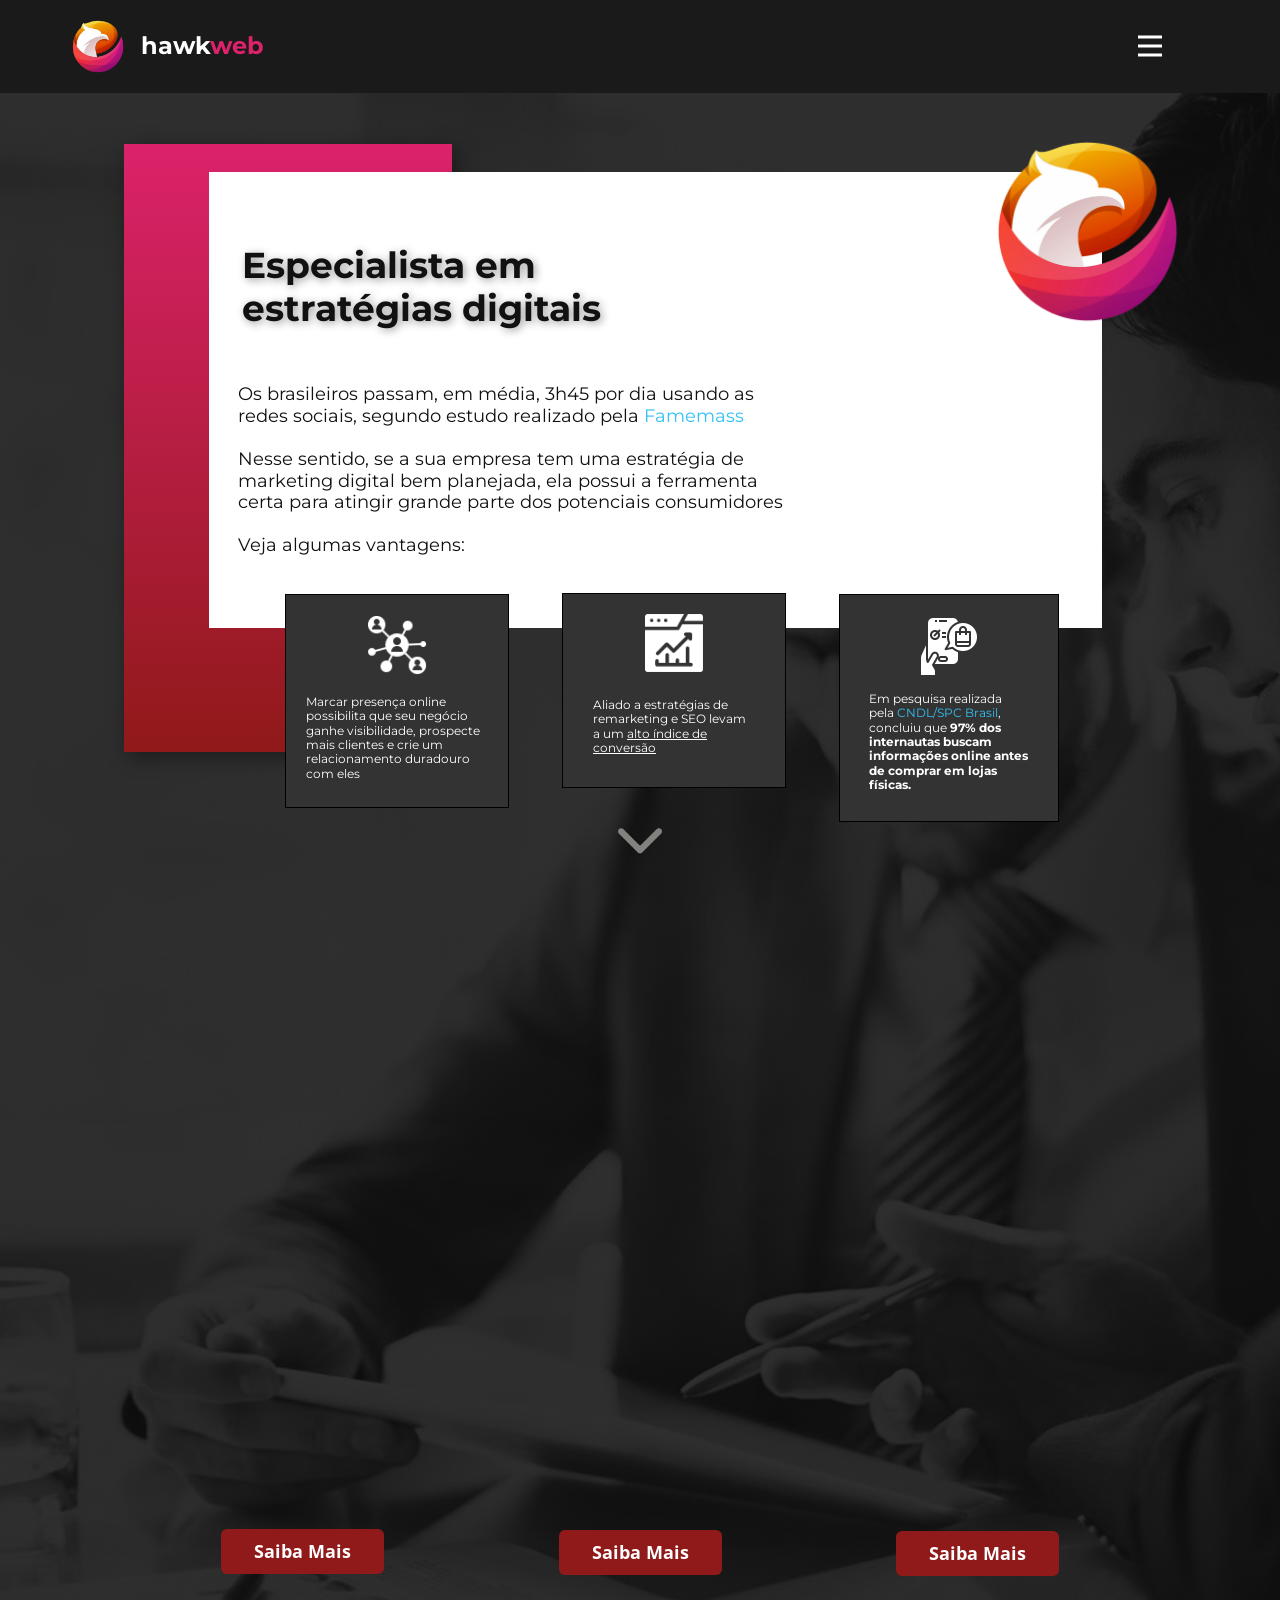
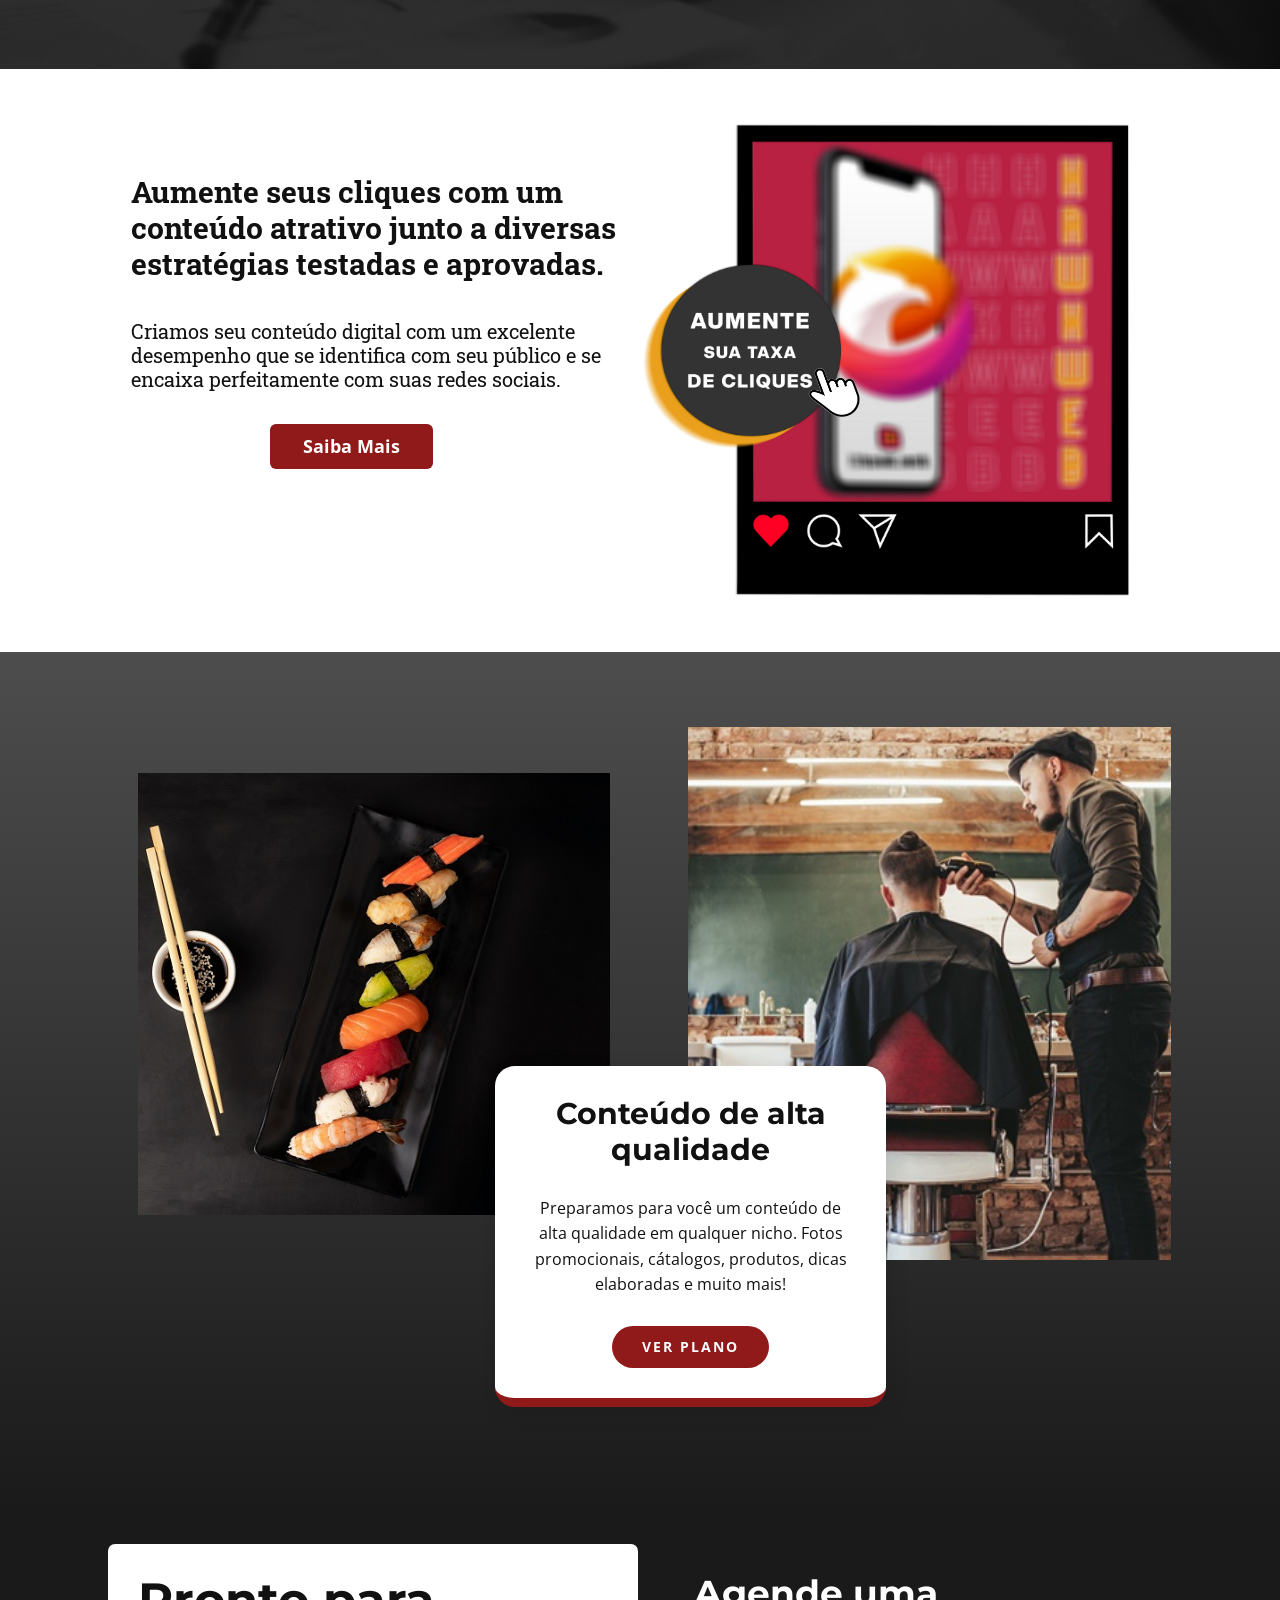
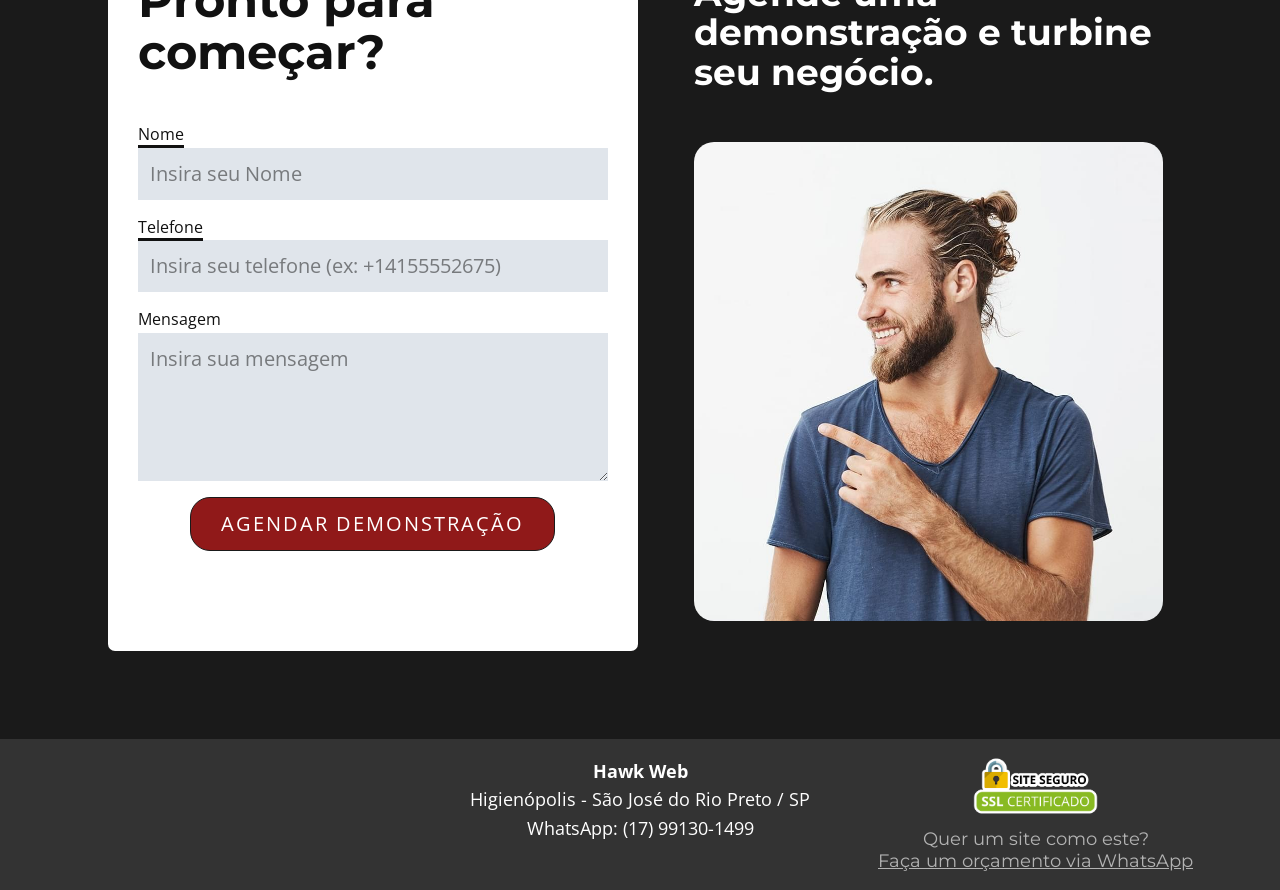
==== commit 838f79b5: "Update index.html" ====
--- a/index.html
+++ b/index.html
@@ -120,9 +120,9 @@
             </div>
           </div>
         </div>
-        <a href="https://nicepage.com/k/auction-website-templates" class="u-border-none u-btn u-btn-round u-button-style u-custom-color-2 u-hidden-md u-hover-custom-color-1 u-radius-6 u-btn-3">Saiba Mais</a>
-        <a href="https://nicepage.com/k/auction-website-templates" class="u-border-none u-btn u-btn-round u-button-style u-custom-color-2 u-hidden-md u-hover-custom-color-1 u-radius-6 u-btn-4">Saiba Mais</a>
-        <a href="https://nicepage.com/k/auction-website-templates" class="u-border-none u-btn u-btn-round u-button-style u-custom-color-2 u-hidden-md u-hover-custom-color-1 u-radius-6 u-btn-5">Saiba Mais</a>
+        <a href="https://andira.pr.gov.br/instances/6/uploads/activities/editor/ea0210196248879ba8a9e17904d502ecf14ab506.jpg" class="u-border-none u-btn u-btn-round u-button-style u-custom-color-2 u-hidden-md u-hover-custom-color-1 u-radius-6 u-btn-3">Saiba Mais</a>
+        <a href="https://andira.pr.gov.br/instances/6/uploads/activities/editor/ea0210196248879ba8a9e17904d502ecf14ab506.jpg" class="u-border-none u-btn u-btn-round u-button-style u-custom-color-2 u-hidden-md u-hover-custom-color-1 u-radius-6 u-btn-4">Saiba Mais</a>
+        <a href="https://andira.pr.gov.br/instances/6/uploads/activities/editor/ea0210196248879ba8a9e17904d502ecf14ab506.jpg" class="u-border-none u-btn u-btn-round u-button-style u-custom-color-2 u-hidden-md u-hover-custom-color-1 u-radius-6 u-btn-5">Saiba Mais</a>
       </div>
     </section>
     <section class="u-align-center u-clearfix u-white u-section-2" id="sec-8396">
@@ -132,7 +132,7 @@
         <h3 class="u-align-left u-custom-font u-font-roboto-slab u-text u-text-1">Aumente seus cliques com um<br>conteúdo atrativo junto a diversas estratégias testadas e aprovadas.
         </h3>
         <h3 class="u-align-left u-custom-font u-font-roboto-slab u-text u-text-2">Criamos seu conteúdo digital com um excelente desempenho que se identifica com seu público e se encaixa perfeitamente com suas redes sociais.&nbsp;</h3>
-        <a href="https://nicepage.com/k/auction-website-templates" class="u-border-none u-btn u-btn-round u-button-style u-custom-color-2 u-hover-custom-color-1 u-radius-6 u-btn-1">Saiba Mais</a>
+        <a href="https://andira.pr.gov.br/instances/6/uploads/activities/editor/ea0210196248879ba8a9e17904d502ecf14ab506.jpg" class="u-border-none u-btn u-btn-round u-button-style u-custom-color-2 u-hover-custom-color-1 u-radius-6 u-btn-1">Saiba Mais</a>
       </div>
     </section>
     <section class="u-align-center u-clearfix u-valign-bottom-md u-valign-bottom-sm u-valign-bottom-xs u-white u-section-3" id="carousel_3a34">
@@ -209,4 +209,4 @@
      
     </section>
   </body>
-</html>+</html>
